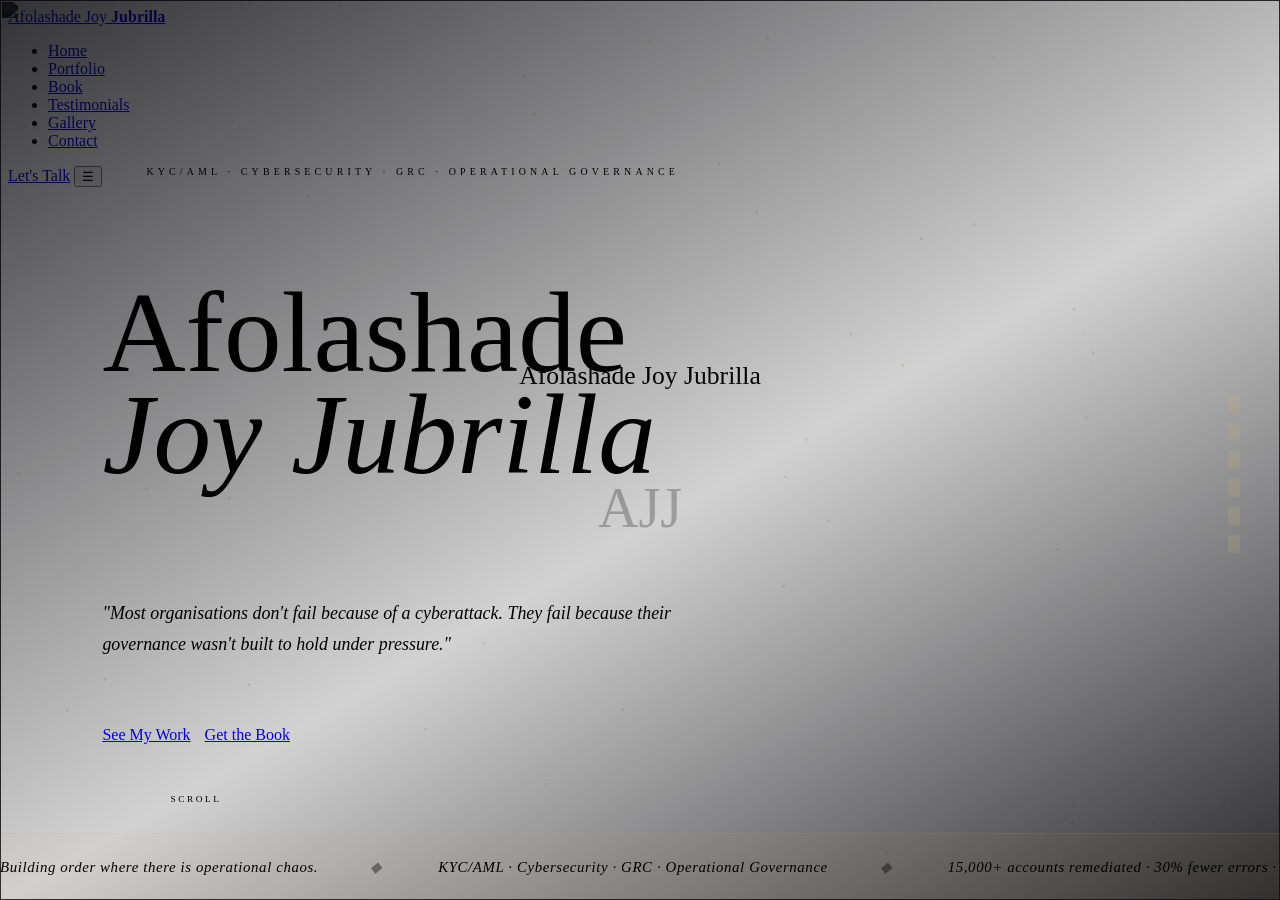
==== index.html @ e2c5a3ce "Add files via upload" ====
<!DOCTYPE html>
<html lang="en">
<head>
  <meta charset="UTF-8">
  <meta name="viewport" content="width=device-width, initial-scale=1.0">
  <title>Afolashade Joy Jubrilla | KYC · Cybersecurity · GRC</title>
  <meta name="description" content="I build order where there is operational chaos. KYC/AML · Cybersecurity · GRC · Operational Governance. Currently at Eurail, Netherlands.">
  <link rel="preconnect" href="https://fonts.googleapis.com">
  <link href="https://fonts.googleapis.com/css2?family=Cormorant+Garamond:ital,wght@0,300;0,400;0,500;0,600;0,700;1,300;1,400;1,500&family=Jost:wght@200;300;400;500;600&family=EB+Garamond:ital,wght@0,400;1,400&display=swap" rel="stylesheet">
  <link rel="stylesheet" href="css/style.css">
  <style>
    body { overflow-x: hidden; cursor: none; }
    body.loading { overflow: hidden; height: 100vh; }
    /* Slideshow */
    #bg-canvas { position: fixed; inset: 0; z-index: 0; pointer-events: none; }
    .ss { position: fixed; inset: 0; z-index: 1; }
    .slide { position: absolute; inset: 0; opacity: 0; transition: opacity 2s ease; }
    .slide.on { opacity: 1; }
    .slide img { width: 100%; height: 100%; object-fit: cover; transform: scale(1.07); animation: kb 12s ease forwards; filter: brightness(.26) saturate(.5); }
    @keyframes kb { to { transform: scale(1); } }
    .slide-ov { position: absolute; inset: 0; background: linear-gradient(150deg, rgba(6,6,9,.82) 0%, rgba(6,6,9,.18) 55%, rgba(6,6,9,.85) 100%); }
    /* Content */
    .land-c { position: fixed; inset: 0; z-index: 10; display: flex; flex-direction: column; justify-content: center; padding: 0 8vw; }
    .land-role { font-size: .62rem; letter-spacing: .42em; text-transform: uppercase; color: var(--gold); margin-bottom: 28px; opacity: 0; animation: fd .9s .5s forwards; display: flex; align-items: center; gap: 12px; }
    .land-role::before { content: ''; width: 32px; height: 1px; background: var(--gold); }
    .land-name { font-family: var(--font-display); font-size: clamp(3.8rem, 9vw, 9rem); font-weight: 300; line-height: .88; color: var(--white); opacity: 0; animation: fd 1.1s .7s forwards; }
    .land-name em { display: block; font-style: italic; color: var(--gold); font-weight: 300; }
    .land-headline { margin-top: 36px; max-width: 640px; font-family: var(--font-italic); font-style: italic; font-size: clamp(.95rem, 1.4vw, 1.15rem); line-height: 1.72; color: var(--cream2); opacity: 0; animation: fd .9s 1s forwards; min-height: 3.2em; transition: opacity .5s, transform .4s; }
    .land-ctas { display: flex; gap: 14px; margin-top: 48px; flex-wrap: wrap; opacity: 0; animation: fd .9s 1.3s forwards; }
    /* Slide dots */
    .ss-dots { position: fixed; right: 40px; top: 50%; transform: translateY(-50%); display: flex; flex-direction: column; gap: 10px; z-index: 20; }
    .ss-dot { width: 2px; height: 18px; background: rgba(200,169,110,.22); cursor: none; border: none; transition: height .4s, background .4s; }
    .ss-dot.on { height: 38px; background: var(--gold); }
    /* Scroll hint */
    .land-scroll { position: fixed; bottom: 96px; left: 8vw; z-index: 20; display: flex; align-items: center; gap: 14px; opacity: 0; animation: fi 1s 2s forwards; }
    .scroll-ln { width: 54px; height: 1px; background: var(--dim); position: relative; overflow: hidden; }
    .scroll-ln::after { content: ''; position: absolute; top: 0; left: -100%; width: 100%; height: 100%; background: var(--gold); animation: lr 2.2s 2.5s infinite; }
    @keyframes lr { from{left:-100%} to{left:100%} }
    .land-scroll span { font-size: .58rem; letter-spacing: .28em; text-transform: uppercase; color: var(--muted); }
    /* Ticker */
    .ticker-bar { position: fixed; bottom: 0; left: 0; right: 0; z-index: 20; height: 66px; background: rgba(200,169,110,.04); border-top: 1px solid rgba(200,169,110,.1); display: flex; align-items: center; overflow: hidden; }
    .ticker-in { white-space: nowrap; font-family: var(--font-display); font-style: italic; font-size: .93rem; color: var(--gold-dk); letter-spacing: .04em; animation: tk 60s linear infinite; }
    @keyframes tk { from{transform:translateX(0)} to{transform:translateX(-50%)} }
    .t-sep { margin: 0 52px; color: var(--gold); opacity: .4; }
    @keyframes fd { from{opacity:0;transform:translateY(20px)} to{opacity:1;transform:none} }
    @keyframes fi { from{opacity:0} to{opacity:1} }

    /* ── PAGE LOADER ─────────────────────────────────── */
    .page-loader {
      position: fixed;
      inset: 0;
      z-index: 10000;
      background: var(--bg);
      display: flex;
      align-items: center;
      justify-content: center;
      flex-direction: column;
      transition: opacity .6s ease;
    }
    .page-loader.hidden {
      opacity: 0;
      pointer-events: none;
    }
    .loader-content {
      text-align: center;
    }
    .loader-name {
      font-family: var(--font-display);
      font-size: 1.6rem;
      font-weight: 400;
      color: var(--cream);
      margin-bottom: 36px;
      overflow: hidden;
    }
    .loader-name span { color: var(--gold); }
    .loader-bar {
      width: 180px;
      height: 1px;
      background: var(--dim);
      position: relative;
      overflow: hidden;
      margin: 0 auto;
    }
    .load-anim::after {
      content: '';
      position: absolute;
      left: 0; top: 0;
      height: 100%;
      width: 0;
      background: var(--gold);
      animation: load-fill 1.8s cubic-bezier(0.22, 1, 0.36, 1) forwards;
    }
    @keyframes load-fill { to{width:100%} }
    .loader-initials {
      font-family: var(--font-display);
      font-size: 3.5rem;
      font-weight: 300;
      color: var(--gold);
      opacity: 0.25;
      margin-top: 48px;
    }

    /* ── PAGE TRANSITION ─────────────────────────────── */
    .page-transition {
      position: fixed;
      inset: 0;
      z-index: 9999;
      pointer-events: none;
    }
    .transition-curtain {
      position: absolute;
      inset: 0;
      background: var(--bg);
      transform: translateY(100%);
    }
    .transition-curtain::before {
      content: '';
      position: absolute;
      top: 50%;
      left: 50%;
      transform: translate(-50%, -50%);
      width: 50px;
      height: 50px;
      border: 1px solid var(--gold);
      border-radius: 50%;
      animation: pulse-ring 1.2s ease-in-out infinite;
    }
    @keyframes pulse-ring {
      0% { transform: translate(-50%, -50%) scale(0.8); opacity: 1; }
      100% { transform: translate(-50%, -50%) scale(2); opacity: 0; }
    }

    /* ── SCROLL PROGRESS ────────────────────────────── */
    .scroll-progress-bar {
      position: fixed;
      top: 0;
      left: 0;
      height: 2px;
      background: linear-gradient(90deg, var(--gold), var(--gold-lt));
      z-index: 1001;
      transform-origin: left;
      transform: scaleX(0);
      width: 100%;
    }

    @media(max-width:600px){ .land-c{padding:0 6vw} .land-name{font-size:clamp(3rem,13vw,5rem)} }
  </style>
</head>
<body>

<!-- Page Loader -->
<div class="page-loader" id="page-loader">
  <div class="loader-content">
    <div class="loader-name">Afolashade Joy <span>Jubrilla</span></div>
    <div class="loader-bar" id="loader-bar"></div>
    <div class="loader-initials">AJJ</div>
  </div>
</div>

<!-- Page Transition -->
<div class="page-transition" id="page-transition">
  <div class="transition-curtain" id="transition-curtain"></div>
</div>

<!-- Scroll Progress -->
<div class="scroll-progress-bar" id="scroll-progress"></div>

<canvas id="bg-canvas"></canvas>
<div id="c-dot"></div>
<div id="c-ring"></div>

<header id="main-nav">
  <a class="nav-logo" href="index.html">Afolashade Joy <b>Jubrilla</b></a>
  <ul class="nav-links">
    <li><a href="home.html">Home</a></li>
    <li><a href="portfolio.html">Portfolio</a></li>
    <li><a href="book.html">Book</a></li>
    <li><a href="testimonials.html">Testimonials</a></li>
    <li><a href="gallery.html">Gallery</a></li>
    <li><a href="contact.html">Contact</a></li>
  </ul>
  <a class="nav-cta" href="contact.html">Let's Talk</a>
  <button class="mob-tog" onclick="toggleMobileMenu()">☰</button>
</header>

<!-- Slideshow -->
<div class="ss" id="ss">
<div class="slide on" data-q="Most organisations don't fail because of a cyberattack. They fail because their governance wasn't built to hold under pressure.">
     <img src="images/shady1.jpg" alt=""><div class="slide-ov"></div>
   </div>
   <div class="slide" data-q="I turn complex regulatory risk into frameworks that protect institutions when it matters most.">
     <img src="images/shady2.jpg" alt=""><div class="slide-ov"></div>
   </div>
   <div class="slide" data-q="15,000+ KYC accounts remediated. 30% fewer errors. 40% faster throughput.">
     <img src="images/shady3.jpg" alt=""><div class="slide-ov"></div>
   </div>
   <div class="slide" data-q="Zero regulatory misses during a full system outage — by design, not luck.">
     <img src="images/sky-bank.jpg" alt=""><div class="slide-ov"></div>
   </div>
   <div class="slide" data-q="I apply NIST, GDPR, PCI DSS and SOC 2 to build controls that actually hold.">
     <img src="images/work-space.jpg" alt=""><div class="slide-ov"></div>
   </div>
   <div class="slide" data-q="I translate vulnerability into board-level narratives. I turn regulatory pressure into operational controls.">
     <img src="images/outlier.jpg" alt=""><div class="slide-ov"></div>
   </div>
   <div class="slide" data-q="If you're building a GRC or cybersecurity function that needs to be audit-ready and crisis-proof — let's talk.">
     <img src="images/africa.jpg" alt=""><div class="slide-ov"></div>
   </div>
</div>

<!-- Hero content -->
<div class="land-c">
  <p class="land-role">KYC/AML · Cybersecurity · GRC · Operational Governance</p>
  <h1 class="land-name">Afolashade<br><em>Joy Jubrilla</em></h1>
  <p class="land-headline" id="land-hl">"Most organisations don't fail because of a cyberattack. They fail because their governance wasn't built to hold under pressure."</p>
  <div class="land-ctas">
    <a class="btn" href="home.html"><span>See My Work</span></a>
    <a class="btn-ghost" href="book.html">Get the Book</a>
  </div>
</div>

<!-- Dots -->
<div class="ss-dots" id="ss-dots"></div>

<!-- Scroll -->
<div class="land-scroll">
  <div class="scroll-ln"></div>
  <span>Scroll</span>
</div>

<!-- Ticker -->
<div class="ticker-bar">
  <div class="ticker-in">
    Building order where there is operational chaos.<span class="t-sep">◆</span>
    KYC/AML · Cybersecurity · GRC · Operational Governance<span class="t-sep">◆</span>
    15,000+ accounts remediated · 30% fewer errors · 40% faster<span class="t-sep">◆</span>
    Zero regulatory misses during full system outage<span class="t-sep">◆</span>
    NIST · GDPR · PCI DSS · SOC 2 · Google Cybersecurity Certificate<span class="t-sep">◆</span>
    Currently at Eurail · Utrecht, Netherlands<span class="t-sep">◆</span>
    Published author · 3 peer-reviewed papers · ISS Erasmus University<span class="t-sep">◆</span>
    I build order where there is operational chaos.<span class="t-sep">◆</span>
    KYC/AML · Cybersecurity · GRC · Operational Governance<span class="t-sep">◆</span>
    15,000+ accounts remediated · 30% fewer errors · 40% faster<span class="t-sep">◆</span>
    Zero regulatory misses during full system outage<span class="t-sep">◆</span>
    NIST · GDPR · PCI DSS · SOC 2 · Google Cybersecurity Certificate<span class="t-sep">◆</span>
    Currently at Eurail · Utrecht, Netherlands<span class="t-sep">◆</span>
    Published author · 3 peer-reviewed papers · ISS Erasmus University<span class="t-sep">◆</span>
  </div>
</div>

<script src="js/main.js"></script>
<script>
  const slides = document.querySelectorAll('.slide');
  const hl = document.getElementById('land-hl');
  const dotsWrap = document.getElementById('ss-dots');
  let cur = 0;

  slides.forEach((_, i) => {
    const b = document.createElement('button');
    b.className = 'ss-dot' + (i === 0 ? ' on' : '');
    b.setAttribute('aria-label', 'Slide ' + (i+1));
    b.onclick = () => goSlide(i);
    dotsWrap.appendChild(b);
  });

  function goSlide(n) {
    slides[cur].classList.remove('on');
    dotsWrap.children[cur].classList.remove('on');
    cur = n;
    slides[cur].classList.add('on');
    dotsWrap.children[cur].classList.add('on');
    const img = slides[cur].querySelector('img');
    img.style.animation = 'none'; void img.offsetWidth; img.style.animation = 'kb 12s ease forwards';
    hl.style.opacity = '0'; hl.style.transform = 'translateY(8px)';
    setTimeout(() => {
      hl.textContent = '"' + slides[cur].dataset.q + '"';
      hl.style.transition = 'opacity .6s, transform .5s';
      hl.style.opacity = '1'; hl.style.transform = 'none';
    }, 300);
  }

  setInterval(() => goSlide((cur + 1) % slides.length), 6500);

  /* ── PARTICLE NETWORK BACKGROUND ─────────────────────── */
  (function() {
    const c = document.getElementById('bg-canvas');
    if (!c) return;
    const x = c.getContext('2d');
    let w, h, pts = [], animId;
    const cfg = { count: 45, rad: 110, speed: .3, color: '200,169,110' };
    
    function init() {
      w = c.width = window.innerWidth;
      h = c.height = window.innerHeight;
      pts = [];
      for (let i = 0; i < cfg.count; i++) {
        pts.push({ x: Math.random() * w, y: Math.random() * h, vx: (Math.random() - .5) * cfg.speed, vy: (Math.random() - .5) * cfg.speed });
      }
    }
    
    function draw() {
      x.clearRect(0, 0, w, h);
      pts.forEach((p, i) => {
        p.x += p.vx; p.y += p.vy;
        if (p.x < 0 || p.x > w) p.vx *= -1;
        if (p.y < 0 || p.y > h) p.vy *= -1;
        x.beginPath();
        x.arc(p.x, p.y, 1.2, 0, Math.PI * 2);
        x.fillStyle = `rgba(${cfg.color},.35)`;
        x.fill();
        for (let j = i + 1; j < pts.length; j++) {
          const p2 = pts[j], dx = p.x - p2.x, dy = p.y - p2.y, d = Math.sqrt(dx * dx + dy * dy);
          if (d < cfg.rad) {
            x.beginPath();
            x.moveTo(p.x, p.y);
            x.lineTo(p2.x, p2.y);
            x.strokeStyle = `rgba(${cfg.color},${.12 * (1 - d / cfg.rad)})`;
            x.lineWidth = .5;
            x.stroke();
          }
        }
      });
      animId = requestAnimationFrame(draw);
    }
    
    init();
    draw();
    window.addEventListener('resize', () => { cancelAnimationFrame(animId); init(); draw(); });
  })();

  /* ── PAGE LOADER ───────────────────────────────────── */
  (function() {
    const loader = document.getElementById('page-loader');
    const bar = document.getElementById('loader-bar');
    const curtain = document.getElementById('transition-curtain');
    
    if (!loader || !bar) return;
    
    const minDuration = 1800;
    const startTime = performance.now();
    
    bar.classList.add('load-anim');
    
    function finishLoad() {
      const elapsed = performance.now() - startTime;
      const remaining = Math.max(0, minDuration - elapsed);
      
      setTimeout(() => {
        document.body.classList.remove('loading');
        loader.classList.add('hidden');
        
        setTimeout(() => {
          curtain.style.transition = 'transform .8s cubic-bezier(.4,0,.2,1)';
          curtain.style.transform = 'translateY(-100%)';
          
          setTimeout(() => {
            curtain.parentElement.style.display = 'none';
          }, 800);
        }, 300);
      }, remaining);
    }
    
    if (document.readyState === 'complete') {
      finishLoad();
    } else {
      window.addEventListener('load', finishLoad);
    }
    
    setTimeout(finishLoad, 3000);
  })();

  /* ── SCROLL PROGRESS ──────────────────────────────── */
  (function() {
    const bar = document.getElementById('scroll-progress');
    if (!bar) return;
    
    window.addEventListener('scroll', () => {
      const sy = window.scrollY;
      const max = document.body.scrollHeight - window.innerHeight;
      bar.style.transform = `scaleX(${sy / max})`;
    }, { passive: true });
  })();
</script>
</body>
</html>
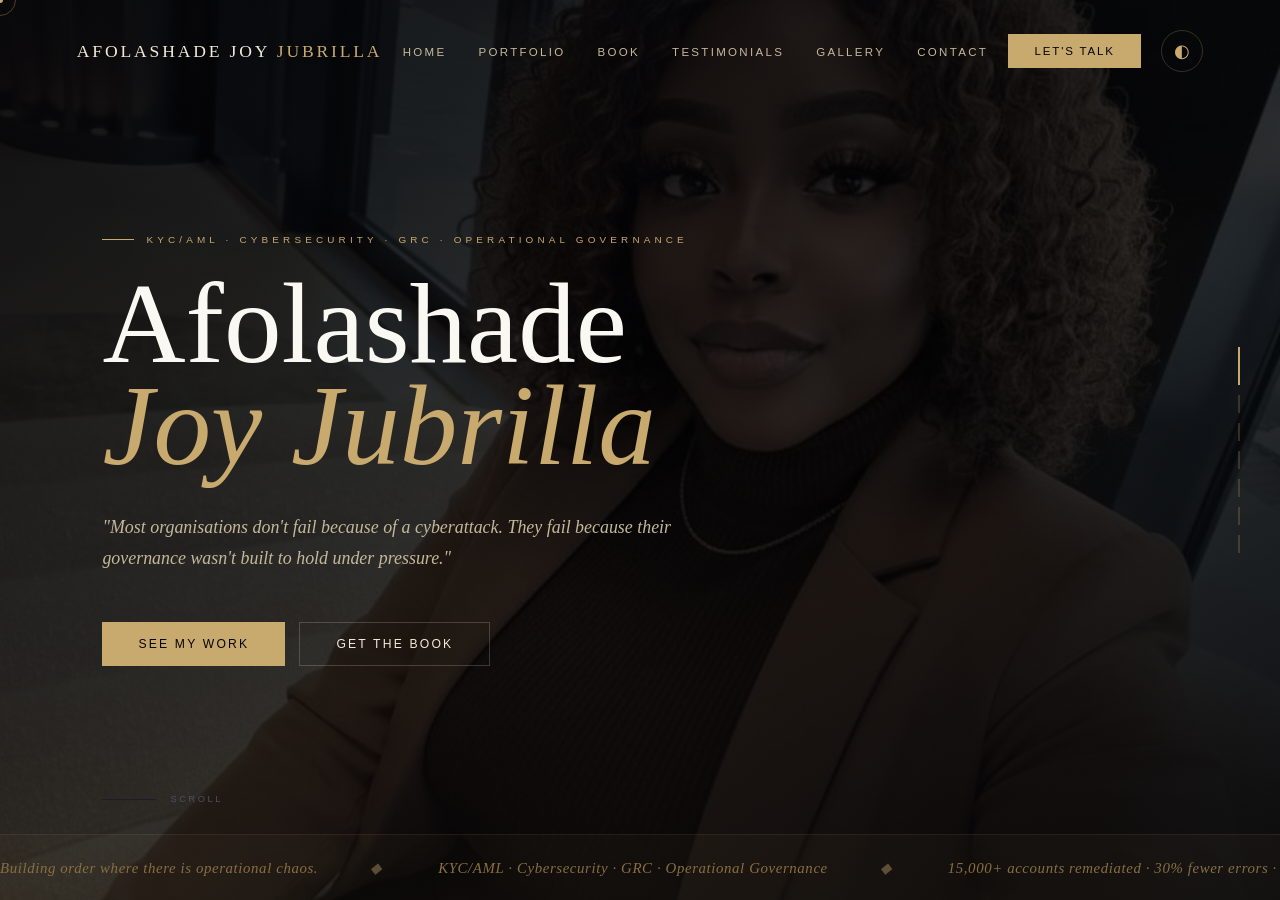
==== commit 052fa398: "Add files via upload" ====
--- a/index.html
+++ b/index.html
@@ -180,8 +180,21 @@
     <li><a href="contact.html">Contact</a></li>
   </ul>
   <a class="nav-cta" href="contact.html">Let's Talk</a>
+  <button class="theme-tog" onclick="toggleTheme()"><span class="theme-icon">◐</span></button>
   <button class="mob-tog" onclick="toggleMobileMenu()">☰</button>
 </header>
+
+<!-- Mobile Menu -->
+<div class="mobile-menu" id="mobileMenu">
+  <div class="mobile-menu-header"><span>Navigation</span></div>
+  <button class="mobile-menu-close" onclick="toggleMobileMenu()">✕</button>
+  <a href="home.html"><span>Home</span></a>
+  <a href="portfolio.html"><span>Portfolio</span></a>
+  <a href="book.html"><span>Book</span></a>
+  <a href="testimonials.html"><span>Testimonials</span></a>
+  <a href="gallery.html"><span>Gallery</span></a>
+  <a href="contact.html"><span>Contact</span></a>
+</div>
 
 <!-- Slideshow -->
 <div class="ss" id="ss">
@@ -380,6 +393,22 @@
       bar.style.transform = `scaleX(${sy / max})`;
     }, { passive: true });
   })();
+  // Theme toggle
+  const savedTheme = localStorage.getItem('theme') || 'dark';
+  document.documentElement.setAttribute('data-theme', savedTheme);
+  function toggleTheme() {
+    const current = document.documentElement.getAttribute('data-theme');
+    const next = current === 'dark' ? 'light' : 'dark';
+    document.documentElement.setAttribute('data-theme', next);
+    localStorage.setItem('theme', next);
+  }
+
+  function toggleMobileMenu() {
+    const menu = document.getElementById('mobileMenu');
+    if (!menu) return;
+    menu.classList.toggle('active');
+    document.body.style.overflow = menu.classList.contains('active') ? 'hidden' : '';
+  }
 </script>
 </body>
 </html>
--- a/css/style.css
+++ b/css/style.css
@@ -0,0 +1,689 @@
+/* ══════════════════════════════════════════════════════════
+   AFOLASHADE JOY JUBRILLA — GLOBAL STYLESHEET v3.0
+   Dark editorial · Gold authority · GRC / Cybersecurity
+ ══════════════════════════════════════════════════════════ */
+
+/* ── TOKENS (Dark Theme) ─────────────────────────────── */
+:root {
+  --bg:       #060609;
+  --bg2:      #0c0c14;
+  --bg3:      #111118;
+  --bg4:      #16161f;
+  --gold:     #c8a96e;
+  --gold-lt:  #e2c98a;
+  --gold-dk:  #8a6e42;
+  --gold-dim: rgba(200,169,110,0.1);
+  --cream:    #f2ead8;
+  --cream2:   #c4b89a;
+  --muted:    #524e62;
+  --dim:      #1e1c2a;
+  --white:    #faf8f2;
+  --green:    #3ecf8e;
+  --cyber:    #4a9eff;
+  --font-display: 'Cormorant Garamond', serif;
+  --font-body:    'Jost', sans-serif;
+  --font-italic:  'EB Garamond', serif;
+  --ease:         cubic-bezier(.4, 0, .2, 1);
+}
+
+/* ── LIGHT THEME TOKENS ──────────────────────────────── */
+[data-theme="light"] {
+  --bg:       #f7f5f0;
+  --bg2:      #efe9e0;
+  --bg3:      #e8e2d8;
+  --bg4:      #e2dbd0;
+  --gold:     #9c7a3c;
+  --gold-lt:  #b8944f;
+  --gold-dk:  #755c2c;
+  --gold-dim: rgba(156,122,60,0.08);
+  --cream:    #1a1915;
+  --cream2:   #4a4840;
+  --muted:    #8a877d;
+  --dim:      #d8d4cc;
+  --white:    #1a1915;
+  --green:    #2a9d5c;
+  --cyber:    #3a7acc;
+}
+
+/* ── RESET ───────────────────────────────────────────── */
+*, *::before, *::after { margin: 0; padding: 0; box-sizing: border-box; }
+html { scroll-behavior: smooth; }
+body {
+  background: var(--bg);
+  color: var(--cream);
+  font-family: var(--font-body);
+  font-weight: 300;
+  overflow-x: hidden;
+  cursor: none;
+  -webkit-font-smoothing: antialiased;
+}
+img { max-width: 100%; display: block; }
+a { cursor: none; }
+
+/* Grain */
+body::after {
+  content: '';
+  position: fixed; inset: 0; z-index: 9000; pointer-events: none;
+  opacity: .022;
+}
+
+/* ── CURSOR ──────────────────────────────────────────── */
+#c-dot, #c-ring {
+  position: fixed; top: 0; left: 0;
+  pointer-events: none; z-index: 9999;
+  border-radius: 50%; transform: translate(-50%, -50%);
+}
+#c-dot  { width: 6px; height: 6px; background: var(--gold); transition: width .2s, height .2s; }
+#c-ring { width: 32px; height: 32px; border: 1px solid rgba(200,169,110,.35); transition: width .3s, height .3s, border-color .3s; }
+.hc #c-dot  { width: 9px; height: 9px; }
+.hc #c-ring { width: 54px; height: 54px; border-color: rgba(200,169,110,.65); }
+
+/* ── NAV ─────────────────────────────────────────────── */
+#main-nav {
+  position: fixed; top: 0; left: 0; right: 0; z-index: 1000;
+  display: flex; align-items: center; justify-content: space-between;
+  padding: 30px 6vw;
+  transition: padding .5s var(--ease), background .5s, border-color .5s;
+  border-bottom: 1px solid transparent;
+}
+#main-nav.solid {
+  background: var(--bg2);
+  backdrop-filter: blur(24px);
+  -webkit-backdrop-filter: blur(24px);
+  padding: 16px 6vw;
+  border-color: var(--dim);
+}
+[data-theme="light"] #main-nav.solid { background: rgba(247,245,240,.92); }
+.nav-logo {
+  font-family: var(--font-display);
+  font-size: 1.1rem; font-weight: 500;
+  letter-spacing: .16em; text-transform: uppercase;
+  color: var(--cream); text-decoration: none;
+  transition: color .3s; flex-shrink: 0;
+}
+.nav-logo b { color: var(--gold); font-weight: 500; }
+.nav-logo:hover { color: var(--gold); }
+.nav-links { display: flex; gap: 32px; list-style: none; }
+.nav-links a {
+  font-size: .72rem; font-weight: 400;
+  letter-spacing: .2em; text-transform: uppercase;
+  color: var(--cream2); text-decoration: none;
+  position: relative; transition: color .3s; white-space: nowrap;
+}
+.nav-links a::after {
+  content: ''; position: absolute; bottom: -4px; left: 0;
+  width: 0; height: 1px; background: var(--gold);
+  transition: width .35s var(--ease);
+}
+.nav-links a:hover, .nav-links a.active { color: var(--gold); }
+.nav-links a:hover::after, .nav-links a.active::after { width: 100%; }
+.theme-tog {
+  display: flex; align-items: center; justify-content: center;
+  width: 42px; height: 42px; background: transparent;
+  border: 1px solid rgba(200,169,110,.25); border-radius: 50%;
+  cursor: none; transition: all .3s var(--ease); flex-shrink: 0;
+}
+.theme-tog:hover { background: rgba(200,169,110,.08); border-color: var(--gold); }
+.theme-icon { font-size: 1.1rem; color: var(--gold); transition: transform .4s var(--ease); }
+[data-theme="light"] .theme-icon { transform: rotate(180deg); }
+.nav-cta {
+  font-size: .72rem; font-weight: 400; letter-spacing: .16em;
+  text-transform: uppercase; color: var(--bg); background: var(--gold);
+  padding: 11px 26px; text-decoration: none; border: none;
+  cursor: none; font-family: var(--font-body);
+  transition: background .3s, transform .3s; flex-shrink: 0;
+}
+.nav-cta:hover { background: var(--gold-lt); transform: translateY(-1px); }
+.mob-tog {
+  display: none; background: rgba(6,6,9,.8);
+  border: 1px solid rgba(200,169,110,.3); color: var(--gold);
+  width: 42px; height: 42px; font-size: 1.1rem; cursor: none;
+  align-items: center; justify-content: center; border-radius: 50%;
+  transition: background .3s, border-color .3s, transform .3s, box-shadow .3s;
+}
+.mob-tog:hover {
+  background: rgba(200,169,110,.1); border-color: var(--gold);
+  transform: scale(1.05); box-shadow: 0 4px 20px rgba(200,169,110,.2);
+}
+.mob-tog.active { background: rgba(200,169,110,.15); border-color: var(--gold); }
+
+/* ── TYPE ATOMS ──────────────────────────────────────── */
+.eyebrow {
+  display: inline-flex; align-items: center; gap: 14px;
+  font-size: .72rem; letter-spacing: .35em; text-transform: uppercase;
+  color: var(--gold); margin-bottom: 20px;
+}
+.eyebrow::before { content: ''; width: 34px; height: 1px; background: var(--gold); flex-shrink: 0; }
+.display {
+  font-family: var(--font-display);
+  font-size: clamp(2.6rem, 5vw, 5.4rem);
+  font-weight: 400; line-height: 1.04; color: var(--white);
+}
+.display em { font-style: italic; color: var(--gold); }
+.display-xl {
+  font-family: var(--font-display);
+  font-size: clamp(3.4rem, 8vw, 8.2rem);
+  font-weight: 300; line-height: .92; color: var(--white);
+}
+.display-xl em { font-style: italic; color: var(--gold); }
+.lead { font-size: 1.1rem; font-weight: 300; line-height: 1.9; color: var(--cream2); max-width: 560px; }
+
+/* ── LAYOUT ──────────────────────────────────────────── */
+.sec   { padding: 110px 6vw; position: relative; }
+.sec-sm{ padding: 72px 6vw; }
+.sec-xs{ padding: 48px 6vw; }
+.deco-l, .deco-r {
+  position: absolute; top: 0; bottom: 0; width: 1px; pointer-events: none;
+  background: linear-gradient(to bottom, transparent, rgba(200,169,110,.08), transparent);
+}
+.deco-l { left: 5.5vw; } .deco-r { right: 5.5vw; }
+
+/* Page header band */
+.page-header {
+  min-height: 44vh; display: flex; flex-direction: column;
+  justify-content: flex-end; padding: 160px 6vw 72px;
+  background: linear-gradient(to bottom, var(--bg), var(--bg2));
+  border-bottom: 1px solid var(--dim);
+  position: relative; overflow: hidden;
+}
+.breadcrumb {
+  font-size: .6rem; letter-spacing: .22em; text-transform: uppercase;
+  color: var(--muted); margin-bottom: 16px;
+  display: flex; align-items: center; gap: 9px;
+}
+.breadcrumb a { color: var(--gold-dk); text-decoration: none; transition: color .3s; }
+.breadcrumb a:hover { color: var(--gold); }
+.breadcrumb span { color: var(--dim); }
+
+/* ── BUTTONS ─────────────────────────────────────────── */
+.btn {
+  display: inline-flex; align-items: center; gap: 8px;
+  font-size: .76rem; font-weight: 400; letter-spacing: .18em;
+  text-transform: uppercase; color: var(--bg); background: var(--gold);
+  padding: 14px 36px; text-decoration: none;
+  position: relative; overflow: hidden;
+  transition: transform .3s; border: none;
+  cursor: none; font-family: var(--font-body);
+}
+.btn span { position: relative; z-index: 1; }
+.btn::before {
+  content: ''; position: absolute; inset: 0;
+  background: var(--gold-lt); transform: translateX(-102%);
+  transition: transform .38s var(--ease);
+}
+.btn:hover::before { transform: none; }
+.btn:hover { transform: translateY(-2px); }
+.btn-ghost {
+  display: inline-flex; align-items: center; gap: 8px;
+  font-size: .76rem; font-weight: 400; letter-spacing: .18em;
+  text-transform: uppercase; color: var(--cream);
+  background: transparent; padding: 14px 36px; text-decoration: none;
+  border: 1px solid rgba(242,234,216,.2);
+  transition: border-color .3s, color .3s;
+  cursor: none; font-family: var(--font-body);
+}
+.btn-ghost:hover { border-color: var(--gold); color: var(--gold); }
+.text-link {
+  font-size: .76rem; letter-spacing: .18em; text-transform: uppercase;
+  color: var(--gold); text-decoration: none;
+  display: inline-flex; align-items: center; gap: 8px;
+  transition: gap .3s;
+}
+.text-link:hover { gap: 16px; }
+
+/* ── SCROLL REVEAL ───────────────────────────────────── */
+.rv {
+  opacity: 0; transform: translateY(34px) rotateX(4deg);
+  transition: opacity .85s var(--ease), transform .85s var(--ease);
+}
+.rv.vis { opacity: 1; transform: none; }
+.rv.d1 { transition-delay: .1s; } .rv.d2 { transition-delay: .2s; }
+.rv.d3 { transition-delay: .3s; } .rv.d4 { transition-delay: .4s; }
+.rv.d5 { transition-delay: .5s; } .rv.d6 { transition-delay: .6s; }
+
+/* ── PREMIUM CARD GLOW ──────────────────────────────── */
+.card-glow-wrap { position: relative; }
+.card-glow-wrap::before {
+  content: ''; position: absolute; inset: -1px;
+  background: linear-gradient(135deg, rgba(200,169,110,.08), transparent 40%, rgba(200,169,110,.08));
+  border-radius: inherit; filter: blur(12px); opacity: 0; transition: opacity .5s;
+}
+.card-glow-wrap:hover::before { opacity: 1; }
+
+/* ── FLOATING GEOMETRY ──────────────────────────────── */
+.geo-float-el { position: absolute; pointer-events: none; opacity: 0.04; }
+.geo-hex {
+  width: 80px; height: 92px;
+  clip-path: polygon(50% 0%, 100% 25%, 100% 75%, 50% 100%, 0% 75%, 0% 25%);
+  background: var(--gold); animation: geo-hex-float 12s ease-in-out infinite;
+}
+.geo-tri {
+  width: 0; height: 0;
+  border-left: 40px solid transparent; border-right: 40px solid transparent;
+  border-bottom: 70px solid var(--gold); animation: geo-tri-float 15s ease-in-out infinite;
+}
+@keyframes geo-hex-float {
+  0%,100%{transform:translateY(0) rotate(0)} 50%{transform:translateY(-30px) rotate(30deg)}
+}
+@keyframes geo-tri-float {
+  0%,100%{transform:translateY(0) rotate(0)} 50%{transform:translateY(-40px) rotate(15deg)}
+}
+
+/* ── PREMIUM SCROLLBAR ──────────────────────────────── */
+::-webkit-scrollbar { width: 6px; }
+::-webkit-scrollbar-track { background: var(--bg); }
+::-webkit-scrollbar-thumb { background: var(--dim); border-radius: 3px; transition: background .3s; }
+::-webkit-scrollbar-thumb:hover { background: var(--gold-dk); }
+
+/* ── SECTION LABEL ──────────────────────────────────── */
+.section-tag {
+  display: inline-flex; align-items: center; gap: 10px;
+  font-size: .5rem; letter-spacing: .35em; text-transform: uppercase;
+  color: var(--gold); background: rgba(200,169,110,.06);
+  border: 1px solid rgba(200,169,110,.12); padding: 6px 16px; margin-bottom: 20px;
+}
+.section-tag::before { content: ''; width: 4px; height: 4px; background: var(--gold); border-radius: 50%; }
+
+/* ── QUOTE BAND ──────────────────────────────────────── */
+.quote-band {
+  padding: 80px 6vw; background: var(--bg2);
+  text-align: center; position: relative; overflow: hidden;
+}
+.quote-band blockquote {
+  font-family: var(--font-display); font-style: italic;
+  font-size: clamp(1.3rem, 2.5vw, 2.2rem);
+  font-weight: 400; color: var(--cream); line-height: 1.5;
+  display: block; max-width: 860px; margin: 0 auto 26px; quotes: none;
+}
+.quote-rule { width: 48px; height: 1px; background: var(--gold); margin: 0 auto 18px; }
+.quote-attr { font-size: .66rem; letter-spacing: .28em; text-transform: uppercase; color: var(--gold); }
+
+/* ── IMPACT METRICS ──────────────────────────────────── */
+.metrics-grid {
+  display: grid; grid-template-columns: repeat(5, 1fr);
+  border: 1px solid var(--dim); margin-top: 52px;
+}
+.metric-card {
+  padding: 44px 28px; border-right: 1px solid var(--dim);
+  position: relative; overflow: hidden; transition: background .4s;
+}
+.metric-card:last-child { border-right: none; }
+.metric-card::after {
+  content: ''; position: absolute; bottom: 0; left: 0;
+  width: 0; height: 2px; background: var(--gold); transition: width .6s var(--ease);
+}
+.metric-card:hover { background: rgba(200,169,110,.03); }
+.metric-card:hover::after { width: 100%; }
+.metric-num {
+  display: block; font-family: var(--font-display);
+  font-size: 3.2rem; font-weight: 500; color: var(--gold); line-height: 1;
+}
+.metric-num sub { font-size: 1.5rem; color: var(--gold-dk); }
+.metric-label {
+  display: block; margin-top: 10px;
+  font-size: .62rem; letter-spacing: .12em; text-transform: uppercase;
+  color: var(--muted); line-height: 1.55;
+}
+
+/* ── PILLAR CARDS ────────────────────────────────────── */
+.pillars-grid { display: grid; grid-template-columns: repeat(3, 1fr); gap: 2px; margin-top: 52px; }
+.pillar-card {
+  background: var(--bg3); border: 1px solid var(--dim);
+  padding: 48px 40px; position: relative; overflow: hidden; transition: transform .4s;
+}
+.pillar-card::before {
+  content: ''; position: absolute; top: 0; left: 0;
+  width: 2px; height: 0; background: var(--gold); transition: height .5s var(--ease);
+}
+.pillar-card:hover::before { height: 100%; }
+.pillar-card:hover { transform: translateY(-4px); }
+.pillar-icon { font-size: .82rem; letter-spacing: .22em; text-transform: uppercase; color: var(--gold); margin-bottom: 18px; display: block; }
+.pillar-title { font-family: var(--font-display); font-size: 1.5rem; font-weight: 500; color: var(--white); margin-bottom: 12px; }
+.pillar-body { font-size: 1rem; color: var(--cream2); line-height: 1.78; }
+.pillar-tags { display: flex; flex-wrap: wrap; gap: 7px; margin-top: 20px; }
+.pillar-tag {
+  font-size: .66rem; letter-spacing: .14em; text-transform: uppercase;
+  color: var(--muted); border: 1px solid var(--dim); padding: 5px 11px;
+}
+
+/* ── SKILLS GRID ─────────────────────────────────────── */
+.skills-grid { display: grid; grid-template-columns: repeat(4, 1fr); gap: 2px; margin-top: 52px; }
+.skill-item {
+  background: var(--bg3); border: 1px solid var(--dim);
+  padding: 22px 26px; display: flex; align-items: center; gap: 12px;
+  transition: background .3s, border-color .3s;
+}
+.skill-item:hover { background: rgba(200,169,110,.04); border-color: rgba(200,169,110,.2); }
+.skill-dot { width: 4px; height: 4px; background: var(--gold); border-radius: 50%; flex-shrink: 0; }
+.skill-name { font-size: .84rem; letter-spacing: .1em; text-transform: uppercase; color: var(--cream2); }
+
+/* ── TIMELINE ────────────────────────────────────────── */
+.timeline { position: relative; padding: 0 0 0 48px; }
+.timeline::before {
+  content: ''; position: absolute; top: 0; bottom: 0; left: 0;
+  width: 1px; background: linear-gradient(to bottom, var(--gold), rgba(200,169,110,.1));
+}
+.tl-item { position: relative; margin-bottom: 56px; }
+.tl-item:last-child { margin-bottom: 0; }
+.tl-dot {
+  position: absolute; left: -56px; top: 6px; width: 12px; height: 12px;
+  border: 1px solid var(--gold); border-radius: 50%; background: var(--bg); transition: background .3s;
+}
+.tl-item:hover .tl-dot { background: var(--gold); }
+.tl-date { font-size: .68rem; letter-spacing: .24em; text-transform: uppercase; color: var(--gold); margin-bottom: 8px; display: block; }
+.tl-role { font-family: var(--font-display); font-size: 1.7rem; font-weight: 500; color: var(--white); margin-bottom: 4px; line-height: 1.2; }
+.tl-org {
+  font-size: .84rem; letter-spacing: .14em; text-transform: uppercase;
+  color: var(--cream2); margin-bottom: 18px; display: flex; align-items: center; gap: 12px;
+}
+.tl-org-sep { color: var(--dim); }
+.tl-list { list-style: none; }
+.tl-list li {
+  padding: 8px 0 8px 20px; border-bottom: 1px solid rgba(30,28,42,.5);
+  font-size: 1rem; color: var(--cream2); line-height: 1.68; position: relative;
+}
+.tl-list li:last-child { border-bottom: none; }
+.tl-edu {
+  background: rgba(200,169,110,.04); border: 1px solid var(--dim);
+  border-left: 2px solid var(--gold); padding: 20px 24px; margin-top: 8px;
+}
+.tl-edu-label { font-size: .66rem; letter-spacing: .22em; text-transform: uppercase; color: var(--gold); margin-bottom: 6px; display: block; }
+.tl-edu-name { font-family: var(--font-display); font-size: 1.3rem; font-weight: 500; color: var(--white); line-height: 1.3; }
+.tl-edu-sub { font-size: .92rem; color: var(--cream2); margin-top: 4px; }
+
+/* ── PUBLICATION CARDS ───────────────────────────────── */
+.pub-grid { display: flex; flex-direction: column; gap: 2px; }
+.pub-card {
+  background: var(--bg3); border: 1px solid var(--dim);
+  padding: 36px 44px; display: grid;
+  grid-template-columns: 1fr auto; gap: 40px; align-items: center;
+  position: relative; overflow: hidden; transition: background .3s, padding-left .4s;
+}
+.pub-card::before {
+  content: ''; position: absolute; left: 0; top: 0;
+  width: 0; height: 100%; background: rgba(200,169,110,.025); transition: width .4s;
+}
+.pub-card:hover { padding-left: 56px; background: rgba(200,169,110,.02); }
+.pub-card:hover::before { width: 100%; }
+.pub-type-tag { font-size: .58rem; letter-spacing: .22em; text-transform: uppercase; color: var(--gold); margin-bottom: 8px; display: block; position: relative; z-index: 1; }
+.pub-title { font-family: var(--font-display); font-size: 1.25rem; font-weight: 500; color: var(--white); line-height: 1.3; margin-bottom: 8px; position: relative; z-index: 1; }
+.pub-desc { font-size: .83rem; color: var(--cream2); line-height: 1.7; position: relative; z-index: 1; }
+.pub-link {
+  font-size: .62rem; letter-spacing: .18em; text-transform: uppercase;
+  color: var(--gold); border: 1px solid rgba(200,169,110,.25);
+  padding: 10px 20px; text-decoration: none; white-space: nowrap;
+  flex-shrink: 0; position: relative; z-index: 1; transition: background .3s, border-color .3s;
+}
+.pub-link:hover { background: rgba(200,169,110,.1); border-color: var(--gold); }
+
+/* ── PRESS CARDS ─────────────────────────────────────── */
+.press-grid { display: grid; grid-template-columns: repeat(3, 1fr); gap: 2px; }
+.press-card {
+  background: var(--bg3); border: 1px solid var(--dim);
+  padding: 36px 32px; position: relative; overflow: hidden;
+  transition: transform .4s; text-decoration: none; display: block; color: inherit;
+}
+.press-card::after {
+  content: ''; position: absolute; bottom: 0; left: 0;
+  width: 0; height: 2px; background: var(--gold); transition: width .5s var(--ease);
+}
+.press-card:hover::after { width: 100%; }
+.press-card:hover { transform: translateY(-4px); }
+.press-source { font-size: .58rem; letter-spacing: .22em; text-transform: uppercase; color: var(--gold); margin-bottom: 10px; display: block; }
+.press-headline { font-family: var(--font-display); font-size: 1.15rem; font-weight: 500; color: var(--white); line-height: 1.3; margin-bottom: 10px; }
+.press-excerpt { font-size: .82rem; color: var(--cream2); line-height: 1.72; }
+.press-arrow {
+  display: inline-flex; align-items: center; gap: 6px;
+  font-size: .6rem; letter-spacing: .18em; text-transform: uppercase;
+  color: var(--gold); margin-top: 16px; transition: gap .3s;
+}
+.press-card:hover .press-arrow { gap: 12px; }
+
+/* ── TESTIMONIALS ────────────────────────────────────── */
+.test-grid { display: grid; grid-template-columns: repeat(3, 1fr); gap: 2px; }
+.test-card {
+  background: var(--bg3); border: 1px solid var(--dim);
+  padding: 44px 36px; position: relative; overflow: hidden; transition: transform .4s;
+}
+.test-card:hover { transform: translateY(-4px); }
+.stars { color: var(--gold); font-size: .75rem; margin-bottom: 18px; letter-spacing: 3px; }
+.test-quote {
+  font-family: var(--font-italic); font-style: italic;
+  font-size: .97rem; color: var(--cream2); line-height: 1.82;
+  margin-bottom: 32px; position: relative; z-index: 1;
+}
+.test-sep { width: 36px; height: 1px; background: var(--gold); margin-bottom: 20px; }
+.test-name { font-family: var(--font-display); font-size: 1.1rem; font-weight: 500; color: var(--white); margin-bottom: 5px; }
+.test-role { font-size: .62rem; letter-spacing: .16em; text-transform: uppercase; color: var(--muted); }
+
+/* ── AVAILABILITY ────────────────────────────────────── */
+.avail-box {
+  padding: 26px 28px; border: 1px solid var(--dim);
+  position: relative; overflow: hidden; margin-top: 48px;
+}
+.avail-box::before {
+  content: ''; position: absolute; top: 0; left: 0; width: 2px; height: 100%; background: var(--green);
+}
+.avail-dot {
+  display: inline-block; width: 7px; height: 7px;
+  background: var(--green); border-radius: 50%;
+  margin-right: 9px; position: relative; vertical-align: middle;
+}
+.avail-dot::after {
+  content: ''; position: absolute; inset: -3px;
+  border: 1px solid rgba(62,207,142,.4); border-radius: 50%;
+  animation: avail-pulse 2.2s infinite;
+}
+@keyframes avail-pulse { 0%,100%{opacity:1;transform:scale(1)} 50%{opacity:0;transform:scale(1.5)} }
+.avail-text { font-size: .83rem; color: var(--cream2); line-height: 1.72; }
+.avail-text strong { color: var(--cream); font-weight: 500; }
+
+/* ── CONTACT FORM ────────────────────────────────────── */
+.form-row { display: grid; grid-template-columns: 1fr 1fr; gap: 26px; margin-bottom: 26px; }
+.form-group { margin-bottom: 26px; }
+.form-label { display: block; font-size: .6rem; letter-spacing: .22em; text-transform: uppercase; color: var(--gold); margin-bottom: 9px; }
+.form-input, .form-textarea {
+  width: 100%; background: transparent; border: none;
+  border-bottom: 1px solid var(--dim); padding: 11px 0; color: var(--cream);
+  font-family: var(--font-body); font-size: .93rem; font-weight: 300;
+  outline: none; transition: border-color .3s;
+}
+.form-input::placeholder, .form-textarea::placeholder { color: var(--muted); }
+.form-input:focus, .form-textarea:focus { border-bottom-color: var(--gold); }
+.form-textarea { resize: none; height: 116px; line-height: 1.7; }
+.form-submit { display: flex; align-items: center; gap: 34px; margin-top: 14px; }
+.form-note { font-size: .73rem; color: var(--muted); line-height: 1.65; }
+
+/* ── GALLERY ─────────────────────────────────────────── */
+.gallery-masonry { columns: 4; gap: 3px; }
+.gallery-item { position: relative; margin-bottom: 3px; break-inside: avoid; cursor: none; overflow: hidden; }
+.gallery-item img { width: 100%; display: block; filter: grayscale(20%) brightness(.82); transition: filter .4s; }
+.gallery-item:hover img { filter: grayscale(0%) brightness(.92); }
+.gallery-item::after { content: ''; position: absolute; inset: 0; background: rgba(200,169,110,0); transition: background .4s; }
+.gallery-item:hover::after { background: rgba(200,169,110,.04); }
+
+/* Lightbox */
+#lightbox {
+  position: fixed; inset: 0; background: var(--bg2); z-index: 5000;
+  display: none; align-items: center; justify-content: center; backdrop-filter: blur(16px);
+}
+[data-theme="light"] #lightbox { background: rgba(247,245,240,.97); }
+#lightbox.open { display: flex; }
+#lightbox img { max-width: 90vw; max-height: 88vh; object-fit: contain; animation: lb-in .4s var(--ease); }
+@keyframes lb-in { from{opacity:0;transform:scale(.96)} to{opacity:1;transform:scale(1)} }
+.lb-close { position: absolute; top: 28px; right: 32px; background: none; border: none; color: var(--cream2); font-size: 1.5rem; cursor: none; transition: color .3s; }
+.lb-close:hover { color: var(--gold); }
+.lb-prev, .lb-next { position: absolute; top: 50%; transform: translateY(-50%); background: none; border: 1px solid var(--dim); color: var(--cream2); font-size: 1.2rem; padding: 12px 18px; cursor: none; transition: color .3s, border-color .3s; }
+.lb-prev:hover, .lb-next:hover { color: var(--gold); border-color: var(--gold); }
+.lb-prev { left: 28px; } .lb-next { right: 28px; }
+.lb-count { position: absolute; bottom: 28px; left: 50%; transform: translateX(-50%); font-size: .66rem; letter-spacing: .24em; text-transform: uppercase; color: var(--muted); }
+
+/* ── FOOTER ──────────────────────────────────────────── */
+footer {
+  background: linear-gradient(180deg, var(--bg2) 0%, var(--bg) 100%);
+  padding: 80px 6vw 48px; border-top: 1px solid rgba(200,169,110,.1); position: relative;
+}
+footer::before {
+  content: ''; position: absolute; top: 0; left: 0; right: 0; height: 1px;
+  background: linear-gradient(90deg, transparent, rgba(200,169,110,.3), transparent);
+}
+.footer-grid { display: grid; grid-template-columns: 1.5fr 1fr 1fr 1fr; gap: 60px; margin-bottom: 52px; }
+.footer-logo { font-family: var(--font-display); font-size: 1.2rem; color: var(--cream); letter-spacing: .05em; margin-bottom: 16px; display: block; position: relative; }
+.footer-logo span { color: var(--gold); }
+.footer-tagline { font-size: .82rem; color: var(--cream2); line-height: 1.8; max-width: 280px; margin-top: 20px; }
+.footer-col-title { font-size: .52rem; letter-spacing: .32em; text-transform: uppercase; color: var(--gold); margin-bottom: 22px; display: block; position: relative; padding-bottom: 12px; }
+.footer-col-title::after { content: ''; position: absolute; bottom: 0; left: 0; width: 20px; height: 1px; background: var(--gold); }
+.footer-links { display: flex; flex-direction: column; gap: 12px; }
+.footer-links a { font-size: .85rem; color: var(--cream2); text-decoration: none; transition: all .3s; position: relative; padding-left: 0; }
+.footer-links a:hover { color: var(--cream); padding-left: 24px; }
+.footer-bottom { display: flex; align-items: center; justify-content: space-between; padding-top: 32px; border-top: 1px solid rgba(30,28,42,.5); }
+.footer-copy { font-size: .72rem; color: var(--muted); letter-spacing: .05em; }
+.footer-socials { display: flex; gap: 16px; }
+.footer-socials a {
+  display: flex; align-items: center; justify-content: center;
+  width: 40px; height: 40px; border: 1px solid rgba(200,169,110,.15);
+  border-radius: 50%; color: var(--cream2); text-decoration: none;
+  transition: all .4s cubic-bezier(.4,0,.2,1); font-size: .85rem;
+}
+.footer-socials a:hover {
+  background: var(--gold); border-color: var(--gold); color: var(--bg);
+  transform: translateY(-3px); box-shadow: 0 8px 24px rgba(200,169,110,.25);
+}
+
+/* ── FRAMEWORK BADGES ────────────────────────────────── */
+.framework-strip { display: flex; flex-wrap: wrap; gap: 2px; margin-top: 40px; }
+.fw-badge {
+  font-size: .58rem; letter-spacing: .2em; text-transform: uppercase;
+  color: var(--cyber); border: 1px solid rgba(74,158,255,.2);
+  padding: 8px 16px; background: rgba(74,158,255,.04); transition: background .3s, border-color .3s;
+}
+.fw-badge:hover { background: rgba(74,158,255,.08); border-color: rgba(74,158,255,.4); }
+.fw-badge.gold { color: var(--gold); border-color: rgba(200,169,110,.2); background: rgba(200,169,110,.04); }
+.fw-badge.gold:hover { background: rgba(200,169,110,.08); border-color: rgba(200,169,110,.4); }
+
+/* ── CREDENTIAL BAND ─────────────────────────────────── */
+.cred-band {
+  background: var(--bg2); border-top: 1px solid var(--dim); border-bottom: 1px solid var(--dim);
+  padding: 32px 6vw; display: flex; align-items: center; gap: 48px; overflow-x: auto; flex-wrap: wrap;
+}
+.cred-item { display: flex; align-items: center; gap: 12px; flex-shrink: 0; }
+.cred-dot { width: 4px; height: 4px; background: var(--gold); border-radius: 50%; flex-shrink: 0; }
+.cred-text { font-size: .64rem; letter-spacing: .16em; text-transform: uppercase; color: var(--cream2); white-space: nowrap; }
+.cred-sep { width: 1px; height: 20px; background: var(--dim); flex-shrink: 0; }
+
+/* ── PORTRAIT COMPONENT ──────────────────────────────── */
+.portrait-wrap { position: relative; }
+.portrait-deco-1 { position: absolute; top: -16px; left: -16px; width: 88px; height: 88px; border: 1px solid rgba(200,169,110,.28); pointer-events: none; z-index: 2; }
+.portrait-deco-2 { position: absolute; bottom: 22px; right: -16px; width: 58px; height: 58px; border: 1px solid rgba(200,169,110,.18); pointer-events: none; z-index: 2; }
+.portrait-frame { position: relative; overflow: hidden; height: 70vh; border: 1px solid var(--dim); }
+.portrait-frame img { width: 100%; height: 100%; object-fit: cover; object-position: top; filter: grayscale(10%) brightness(.88); transform: scale(1.04); transition: transform .8s, filter .5s; }
+.portrait-frame:hover img { transform: scale(1); filter: grayscale(0%) brightness(.92); }
+.portrait-label { position: absolute; bottom: 28px; left: 26px; z-index: 2; font-size: .6rem; letter-spacing: .22em; text-transform: uppercase; color: var(--cream2); }
+
+/* ── SECTION DIVIDER ─────────────────────────────────── */
+.sec-divider { height: 1px; margin: 0 6vw; background: linear-gradient(to right, transparent, var(--dim), transparent); }
+
+/* ── RESPONSIVE ──────────────────────────────────────── */
+@media (max-width: 1100px) {
+  .nav-links { gap: 24px; }
+  .metrics-grid { grid-template-columns: repeat(3, 1fr); }
+  .skills-grid { grid-template-columns: repeat(3, 1fr); }
+}
+@media (max-width: 900px) {
+  #main-nav { padding: 18px 5vw; }
+  #main-nav.solid { padding: 12px 5vw; }
+  .nav-links, .nav-cta { display: none; }
+  .mob-tog { display: flex; }
+  .sec { padding: 72px 5vw; }
+  .sec-sm { padding: 52px 5vw; }
+  .pillars-grid { grid-template-columns: 1fr; }
+  .test-grid { grid-template-columns: 1fr; }
+  .press-grid { grid-template-columns: 1fr 1fr; }
+  .metrics-grid { grid-template-columns: repeat(3, 1fr); }
+  .skills-grid { grid-template-columns: repeat(2, 1fr); }
+  .footer-grid { grid-template-columns: 1fr 1fr; gap: 36px; }
+  .timeline { padding-left: 32px; }
+  .tl-dot { left: -40px; }
+  .pub-card { grid-template-columns: 1fr; gap: 16px; }
+  .pub-link { align-self: flex-start; }
+  .gallery-masonry { columns: 2; }
+  .cred-band { gap: 28px; }
+  .form-row { grid-template-columns: 1fr; gap: 0; }
+  .page-header { padding: 120px 5vw 56px; min-height: auto; }
+}
+@media (max-width: 600px) {
+  .footer-grid { grid-template-columns: 1fr; }
+  .press-grid { grid-template-columns: 1fr; }
+  .metrics-grid { grid-template-columns: 1fr 1fr; }
+  .skills-grid { grid-template-columns: 1fr 1fr; }
+}
+
+/* ══════════════════════════════════════════════════════════
+   PAGE TRANSITION & LOADER
+══════════════════════════════════════════════════════════ */
+.page-loader {
+  position: fixed; inset: 0; z-index: 10000; background: var(--bg);
+  display: flex; align-items: center; justify-content: center; flex-direction: column;
+}
+.page-loader.hidden { opacity: 0; pointer-events: none; transition: opacity .6s ease; }
+.loader-content { text-align: center; }
+.loader-name { font-family: var(--font-display); font-size: 2rem; font-weight: 400; color: var(--white); margin-bottom: 30px; overflow: hidden; }
+.loader-name span { display: inline-block; }
+.loader-bar { width: 200px; height: 1px; background: var(--dim); position: relative; overflow: hidden; }
+.loader-bar::after {
+  content: ''; position: absolute; left: 0; top: 0; height: 100%; width: 0;
+  background: var(--gold); transition: width 1.5s cubic-bezier(0.22, 1, 0.36, 1);
+}
+.loader-bar.loaded::after { width: 100%; }
+.loader-initials { font-family: var(--font-display); font-size: 4rem; font-weight: 300; color: var(--gold); opacity: 0.3; margin-top: 40px; }
+.page-transition { position: fixed; inset: 0; z-index: 9999; pointer-events: none; }
+.transition-curtain { position: absolute; inset: 0; background: var(--bg); transform: translateY(100%); }
+@keyframes pulse-ring {
+  0% { transform: translate(-50%, -50%) scale(0.8); opacity: 1; }
+  100% { transform: translate(-50%, -50%) scale(2); opacity: 0; }
+}
+.page-content { opacity: 0; transform: translateY(20px); transition: opacity .8s ease, transform .8s ease; }
+.page-content.loaded { opacity: 1; transform: translateY(0); }
+.scroll-progress-bar {
+  position: fixed; top: 0; left: 0; height: 2px;
+  background: linear-gradient(90deg, var(--gold), var(--gold-lt));
+  z-index: 1001; transform-origin: left; transform: scaleX(0);
+}
+
+/* ══════════════════════════════════════════════════════════
+   MOBILE MENU — GLOBAL PREMIUM STYLES
+══════════════════════════════════════════════════════════ */
+.mobile-menu {
+  position: fixed; inset: 0;
+  background: linear-gradient(180deg, rgba(12,12,20,.98) 0%, rgba(6,6,9,.99) 100%);
+  backdrop-filter: blur(24px); z-index: 2000; display: flex; flex-direction: column;
+  padding: 100px 8vw 48px; opacity: 0; pointer-events: none;
+  transform: translateY(-30px);
+  transition: opacity .4s cubic-bezier(.4,0,.2,1), transform .4s cubic-bezier(.4,0,.2,1);
+  box-shadow: 0 20px 60px rgba(0,0,0,.6);
+}
+[data-theme="light"] .mobile-menu { background: linear-gradient(180deg, rgba(247,245,240,.98) 0%, rgba(239,233,224,.99) 100%); }
+.mobile-menu.active { opacity: 1; pointer-events: auto; transform: translateY(0); }
+.mobile-menu-header { margin-bottom: 24px; padding-bottom: 24px; border-bottom: 1px solid rgba(30,28,42,.5); }
+.mobile-menu-header span { font-size: .52rem; letter-spacing: .35em; text-transform: uppercase; color: var(--gold); }
+.mobile-menu a {
+  display: flex; align-items: center; gap: 12px; font-family: var(--font-body);
+  font-size: 1rem; font-weight: 300; color: var(--cream2); text-decoration: none;
+  padding: 16px 0; border-bottom: 1px solid rgba(30,28,42,.3); transition: color .3s, padding-left .3s;
+}
+.mobile-menu a span { flex: 1; }
+.mobile-menu a:hover { color: var(--cream); padding-left: 12px; }
+.mobile-menu a.active { color: var(--gold); }
+.mobile-menu a .active-dot { width: 6px; height: 6px; background: var(--gold); border-radius: 50%; }
+.mobile-menu-close {
+  position: absolute; top: 28px; right: 24px; width: 44px; height: 44px;
+  background: rgba(30,28,42,.5); border: 1px solid rgba(200,169,110,.2); color: var(--gold);
+  font-size: 1.2rem; cursor: none; border-radius: 50%;
+  display: flex; align-items: center; justify-content: center; transition: background .3s, transform .3s;
+}
+.mobile-menu-close:hover { background: rgba(200,169,110,.1); transform: rotate(90deg); }
+#mob-backdrop {
+  position: fixed; inset: 0; background: rgba(6,6,9,.7);
+  backdrop-filter: blur(6px); z-index: 1999; pointer-events: auto;
+}
+[data-theme="light"] #mob-backdrop { background: rgba(26,25,21,.6); }
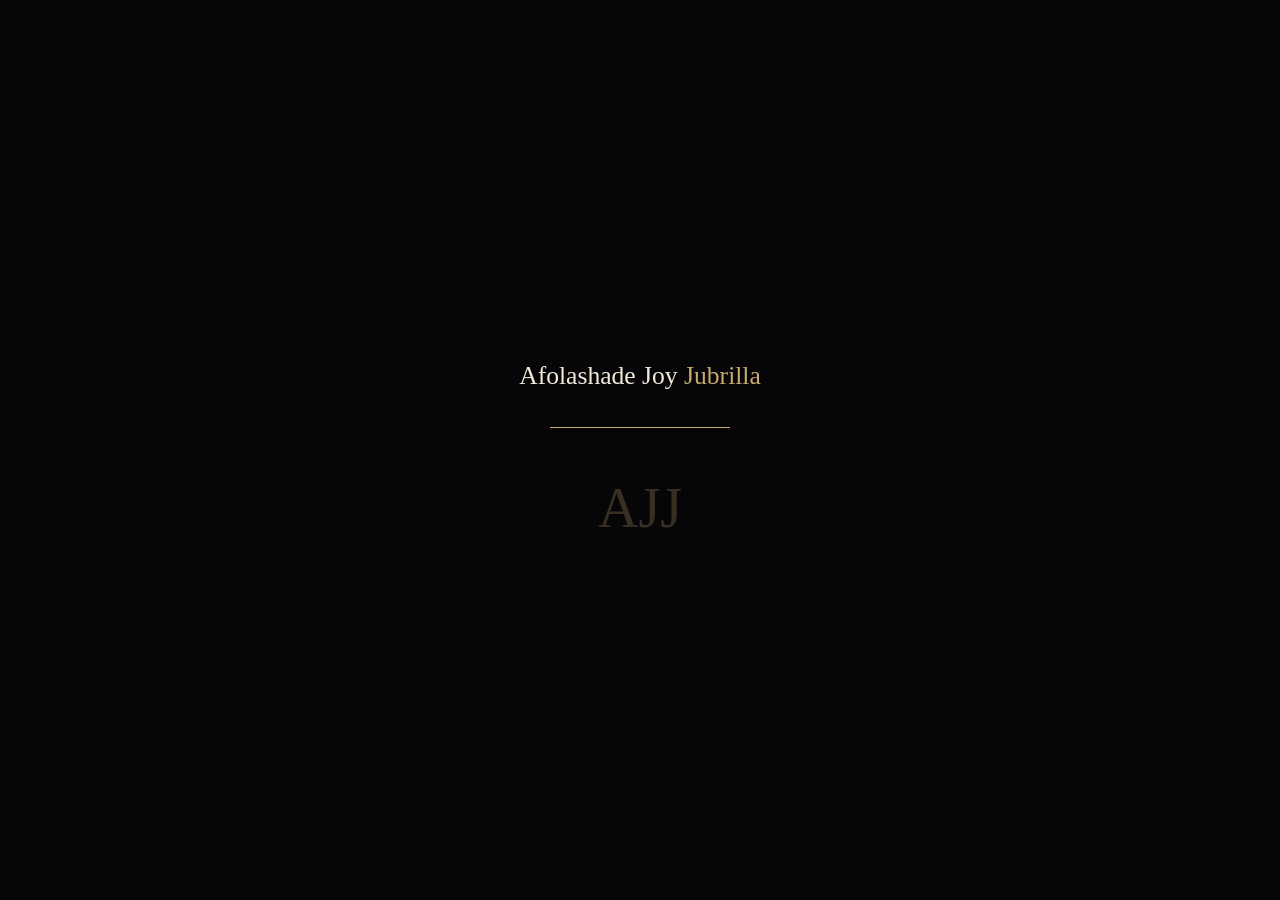
==== commit 23fe6d1a: "Add files via upload" ====
--- a/index.html
+++ b/index.html
@@ -175,9 +175,9 @@
     <li><a href="home.html">Home</a></li>
     <li><a href="portfolio.html">Portfolio</a></li>
     <li><a href="book.html">Book</a></li>
-    <li><a href="testimonials.html">Testimonials</a></li>
+    <li><a href="resources.html">Knowledge Hub</a></li>
     <li><a href="gallery.html">Gallery</a></li>
-    <li><a href="contact.html">Contact</a></li>
+    <li><a href="home.html#contact">Contact</a></li>
   </ul>
   <a class="nav-cta" href="contact.html">Let's Talk</a>
   <button class="theme-tog" onclick="toggleTheme()"><span class="theme-icon">◐</span></button>
@@ -191,9 +191,9 @@
   <a href="home.html"><span>Home</span></a>
   <a href="portfolio.html"><span>Portfolio</span></a>
   <a href="book.html"><span>Book</span></a>
-  <a href="testimonials.html"><span>Testimonials</span></a>
+  <a href="resources.html"><span>Knowledge Hub</span></a>
   <a href="gallery.html"><span>Gallery</span></a>
-  <a href="contact.html"><span>Contact</span></a>
+  <a href="home.html#contact"><span>Contact</span></a>
 </div>
 
 <!-- Slideshow -->
@@ -216,21 +216,30 @@
    <div class="slide" data-q="I translate vulnerability into board-level narratives. I turn regulatory pressure into operational controls.">
      <img src="images/outlier.jpg" alt=""><div class="slide-ov"></div>
    </div>
-   <div class="slide" data-q="If you're building a GRC or cybersecurity function that needs to be audit-ready and crisis-proof — let's talk.">
-     <img src="images/africa.jpg" alt=""><div class="slide-ov"></div>
-   </div>
-</div>
-
-<!-- Hero content -->
-<div class="land-c">
-  <p class="land-role">KYC/AML · Cybersecurity · GRC · Operational Governance</p>
-  <h1 class="land-name">Afolashade<br><em>Joy Jubrilla</em></h1>
-  <p class="land-headline" id="land-hl">"Most organisations don't fail because of a cyberattack. They fail because their governance wasn't built to hold under pressure."</p>
-  <div class="land-ctas">
-    <a class="btn" href="home.html"><span>See My Work</span></a>
-    <a class="btn-ghost" href="book.html">Get the Book</a>
-  </div>
-</div>
+<div class="slide" data-q="If you're building a cybersecurity or GRC function that needs to be audit-ready and crisis-proof — let's talk.">
+      <img src="images/africa.jpg" alt=""><div class="slide-ov"></div>
+    </div>
+    <div class="slide" data-q="Cybersecurity is not a feature — it is the foundation. Controls that hold under real-world pressure.">
+      <img src="images/sky-bank.jpg" alt=""><div class="slide-ov"></div>
+    </div>
+    <div class="slide" data-q="I apply NIST CSF 2.0, ISO 42001, and ISO 27001 to build controls that actually hold.">
+      <img src="images/work-space.jpg" alt=""><div class="slide-ov"></div>
+    </div>
+    <div class="slide" data-q="From vulnerability assessment to board-level narrative — full-cycle cybersecurity governance.">
+      <img src="images/outlier.jpg" alt=""><div class="slide-ov"></div>
+    </div>
+ </div>
+
+ <!-- Hero content -->
+ <div class="land-c">
+   <p class="land-role">Cybersecurity · GRC · KYC/AML · NIST CSF 2.0</p>
+   <h1 class="land-name">Afolashade<br><em>Joy Jubrilla</em></h1>
+   <p class="land-headline" id="land-hl">"Most organisations don't fail because of a cyberattack. They fail because their governance wasn't built to hold under pressure."</p>
+   <div class="land-ctas">
+     <a class="btn" href="home.html"><span>See My Work</span></a>
+     <a class="btn-ghost" href="book.html">Get the Book</a>
+   </div>
+ </div>
 
 <!-- Dots -->
 <div class="ss-dots" id="ss-dots"></div>
@@ -245,17 +254,17 @@
 <div class="ticker-bar">
   <div class="ticker-in">
     Building order where there is operational chaos.<span class="t-sep">◆</span>
-    KYC/AML · Cybersecurity · GRC · Operational Governance<span class="t-sep">◆</span>
+    Cybersecurity · GRC · KYC/AML<span class="t-sep">◆</span>
+    NIST CSF 2.0 · ISO 42001 · Google Cybersecurity<span class="t-sep">◆</span>
+    PCI DSS · SOC 2 · GDPR · NIS2<span class="t-sep">◆</span>
     15,000+ accounts remediated · 30% fewer errors · 40% faster<span class="t-sep">◆</span>
     Zero regulatory misses during full system outage<span class="t-sep">◆</span>
-    NIST · GDPR · PCI DSS · SOC 2 · Google Cybersecurity Certificate<span class="t-sep">◆</span>
     Currently at Eurail · Utrecht, Netherlands<span class="t-sep">◆</span>
-    Published author · 3 peer-reviewed papers · ISS Erasmus University<span class="t-sep">◆</span>
-    I build order where there is operational chaos.<span class="t-sep">◆</span>
-    KYC/AML · Cybersecurity · GRC · Operational Governance<span class="t-sep">◆</span>
-    15,000+ accounts remediated · 30% fewer errors · 40% faster<span class="t-sep">◆</span>
-    Zero regulatory misses during full system outage<span class="t-sep">◆</span>
-    NIST · GDPR · PCI DSS · SOC 2 · Google Cybersecurity Certificate<span class="t-sep">◆</span>
+    Published author · Surviving the AI Recession<span class="t-sep">◆</span>
+    Building order where there is operational chaos.<span class="t-sep">◆</span>
+    Cybersecurity · GRC · KYC/AML<span class="t-sep">◆</span>
+    NIST CSF 2.0 · ISO 42001 · Google Cybersecurity<span class="t-sep">◆</span>
+    PCI DSS · SOC 2 · GDPR · NIS2<span class="t-sep">◆</span>
     Currently at Eurail · Utrecht, Netherlands<span class="t-sep">◆</span>
     Published author · 3 peer-reviewed papers · ISS Erasmus University<span class="t-sep">◆</span>
   </div>
--- a/css/style.css
+++ b/css/style.css
@@ -20,6 +20,7 @@
   --white:    #faf8f2;
   --green:    #3ecf8e;
   --cyber:    #4a9eff;
+
   --font-display: 'Cormorant Garamond', serif;
   --font-body:    'Jost', sans-serif;
   --font-italic:  'EB Garamond', serif;
@@ -64,6 +65,7 @@
 body::after {
   content: '';
   position: fixed; inset: 0; z-index: 9000; pointer-events: none;
+  background-image: url("data:image/svg+xml,%3Csvg xmlns='http://www.w3.org/2000/svg' width='400' height='400'%3E%3Cfilter id='g'%3E%3CfeTurbulence type='fractalNoise' baseFrequency='0.75' numOctaves='4' stitchTiles='stitch'/%3E%3C/filter%3E%3Crect width='100%25' height='100%25' filter='url(%23g)'/%3E%3C/svg%3E");
   opacity: .022;
 }
 
@@ -118,13 +120,27 @@
 .nav-links a:hover, .nav-links a.active { color: var(--gold); }
 .nav-links a:hover::after, .nav-links a.active::after { width: 100%; }
 .theme-tog {
-  display: flex; align-items: center; justify-content: center;
-  width: 42px; height: 42px; background: transparent;
-  border: 1px solid rgba(200,169,110,.25); border-radius: 50%;
-  cursor: none; transition: all .3s var(--ease); flex-shrink: 0;
-}
-.theme-tog:hover { background: rgba(200,169,110,.08); border-color: var(--gold); }
-.theme-icon { font-size: 1.1rem; color: var(--gold); transition: transform .4s var(--ease); }
+  display: flex;
+  align-items: center;
+  justify-content: center;
+  width: 42px;
+  height: 42px;
+  background: transparent;
+  border: 1px solid rgba(200,169,110,.25);
+  border-radius: 50%;
+  cursor: none;
+  transition: all .3s var(--ease);
+  flex-shrink: 0;
+}
+.theme-tog:hover {
+  background: rgba(200,169,110,.08);
+  border-color: var(--gold);
+}
+.theme-icon {
+  font-size: 1.1rem;
+  color: var(--gold);
+  transition: transform .4s var(--ease);
+}
 [data-theme="light"] .theme-icon { transform: rotate(180deg); }
 .nav-cta {
   font-size: .72rem; font-weight: 400; letter-spacing: .16em;
@@ -135,17 +151,28 @@
 }
 .nav-cta:hover { background: var(--gold-lt); transform: translateY(-1px); }
 .mob-tog {
-  display: none; background: rgba(6,6,9,.8);
-  border: 1px solid rgba(200,169,110,.3); color: var(--gold);
-  width: 42px; height: 42px; font-size: 1.1rem; cursor: none;
-  align-items: center; justify-content: center; border-radius: 50%;
+  display: none;
+  background: rgba(6,6,9,.8);
+  border: 1px solid rgba(200,169,110,.3);
+  color: var(--gold);
+  width: 42px; height: 42px;
+  font-size: 1.1rem;
+  cursor: none;
+  align-items: center;
+  justify-content: center;
+  border-radius: 50%;
   transition: background .3s, border-color .3s, transform .3s, box-shadow .3s;
 }
 .mob-tog:hover {
-  background: rgba(200,169,110,.1); border-color: var(--gold);
-  transform: scale(1.05); box-shadow: 0 4px 20px rgba(200,169,110,.2);
-}
-.mob-tog.active { background: rgba(200,169,110,.15); border-color: var(--gold); }
+  background: rgba(200,169,110,.1);
+  border-color: var(--gold);
+  transform: scale(1.05);
+  box-shadow: 0 4px 20px rgba(200,169,110,.2);
+}
+.mob-tog.active {
+  background: rgba(200,169,110,.15);
+  border-color: var(--gold);
+}
 
 /* ── TYPE ATOMS ──────────────────────────────────────── */
 .eyebrow {
@@ -166,7 +193,10 @@
   font-weight: 300; line-height: .92; color: var(--white);
 }
 .display-xl em { font-style: italic; color: var(--gold); }
-.lead { font-size: 1.1rem; font-weight: 300; line-height: 1.9; color: var(--cream2); max-width: 560px; }
+.lead {
+  font-size: 1.1rem; font-weight: 300; line-height: 1.9;
+  color: var(--cream2); max-width: 560px;
+}
 
 /* ── LAYOUT ──────────────────────────────────────────── */
 .sec   { padding: 110px 6vw; position: relative; }
@@ -185,6 +215,14 @@
   background: linear-gradient(to bottom, var(--bg), var(--bg2));
   border-bottom: 1px solid var(--dim);
   position: relative; overflow: hidden;
+}
+.page-header::before {
+  content: attr(data-bg);
+  position: absolute; right: 5vw; bottom: -20px;
+  font-family: var(--font-display);
+  font-size: clamp(5rem, 14vw, 18rem);
+  font-weight: 700; color: rgba(200,169,110,.025);
+  line-height: 1; white-space: nowrap; pointer-events: none;
 }
 .breadcrumb {
   font-size: .6rem; letter-spacing: .22em; text-transform: uppercase;
@@ -213,6 +251,7 @@
 }
 .btn:hover::before { transform: none; }
 .btn:hover { transform: translateY(-2px); }
+
 .btn-ghost {
   display: inline-flex; align-items: center; gap: 8px;
   font-size: .76rem; font-weight: 400; letter-spacing: .18em;
@@ -222,7 +261,26 @@
   transition: border-color .3s, color .3s;
   cursor: none; font-family: var(--font-body);
 }
+.btn span { position: relative; z-index: 1; }
+.btn::before {
+  content: ''; position: absolute; inset: 0;
+  background: var(--gold-lt); transform: translateX(-102%);
+  transition: transform .38s var(--ease);
+}
+.btn:hover::before { transform: none; }
+.btn:hover { transform: translateY(-2px); }
+
+.btn-ghost {
+  display: inline-flex; align-items: center; gap: 8px;
+  font-size: .76rem; font-weight: 400; letter-spacing: .18em;
+  text-transform: uppercase; color: var(--cream);
+  background: transparent; padding: 14px 36px; text-decoration: none;
+  border: 1px solid rgba(242,234,216,.2);
+  transition: border-color .3s, color .3s;
+  cursor: none; font-family: var(--font-body);
+}
 .btn-ghost:hover { border-color: var(--gold); color: var(--gold); }
+
 .text-link {
   font-size: .76rem; letter-spacing: .18em; text-transform: uppercase;
   color: var(--gold); text-decoration: none;
@@ -241,26 +299,45 @@
 .rv.d3 { transition-delay: .3s; } .rv.d4 { transition-delay: .4s; }
 .rv.d5 { transition-delay: .5s; } .rv.d6 { transition-delay: .6s; }
 
+/* ── SCROLL PARALLAX LAYER ──────────────────────────── */
+[data-parallax] {
+  transition: transform .12s var(--ease);
+}
+
 /* ── PREMIUM CARD GLOW ──────────────────────────────── */
-.card-glow-wrap { position: relative; }
+.card-glow-wrap {
+  position: relative;
+}
 .card-glow-wrap::before {
-  content: ''; position: absolute; inset: -1px;
+  content: '';
+  position: absolute;
+  inset: -1px;
   background: linear-gradient(135deg, rgba(200,169,110,.08), transparent 40%, rgba(200,169,110,.08));
-  border-radius: inherit; filter: blur(12px); opacity: 0; transition: opacity .5s;
+  border-radius: inherit;
+  filter: blur(12px);
+  opacity: 0;
+  transition: opacity .5s;
 }
 .card-glow-wrap:hover::before { opacity: 1; }
 
 /* ── FLOATING GEOMETRY ──────────────────────────────── */
-.geo-float-el { position: absolute; pointer-events: none; opacity: 0.04; }
+.geo-float-el {
+  position: absolute;
+  pointer-events: none;
+  opacity: 0.04;
+}
 .geo-hex {
   width: 80px; height: 92px;
   clip-path: polygon(50% 0%, 100% 25%, 100% 75%, 50% 100%, 0% 75%, 0% 25%);
-  background: var(--gold); animation: geo-hex-float 12s ease-in-out infinite;
+  background: var(--gold);
+  animation: geo-hex-float 12s ease-in-out infinite;
 }
 .geo-tri {
   width: 0; height: 0;
-  border-left: 40px solid transparent; border-right: 40px solid transparent;
-  border-bottom: 70px solid var(--gold); animation: geo-tri-float 15s ease-in-out infinite;
+  border-left: 40px solid transparent;
+  border-right: 40px solid transparent;
+  border-bottom: 70px solid var(--gold);
+  animation: geo-tri-float 15s ease-in-out infinite;
 }
 @keyframes geo-hex-float {
   0%,100%{transform:translateY(0) rotate(0)} 50%{transform:translateY(-30px) rotate(30deg)}
@@ -275,19 +352,71 @@
 ::-webkit-scrollbar-thumb { background: var(--dim); border-radius: 3px; transition: background .3s; }
 ::-webkit-scrollbar-thumb:hover { background: var(--gold-dk); }
 
+/* ── LIGHT GRAIN ───────────────────────────────────── */
+[data-theme="light"] body::after { opacity: .04; mix-blend-mode: multiply; }
+
+/* ── PORTFOLIO HERO ─────────────────────────────────── */
+[data-theme="light"] .portfolio-hero { background: var(--bg2); }
+[data-theme="light"] .hero-bg-overlay {
+  background: 
+    radial-gradient(ellipse at 30% 70%, rgba(247,245,240,.65) 0%, rgba(247,245,240,.35) 40%, transparent 70%),
+    radial-gradient(ellipse at 70% 30%, rgba(247,245,240,.45) 0%, transparent 50%),
+    linear-gradient(180deg, rgba(247,245,240,.96) 0%, rgba(239,233,224,.98) 100%);
+}
+[data-theme="light"] .portfolio-hero::before { color: rgba(156,122,60,.035); }
+[data-theme="light"] .hero-geo-ring { border-color: rgba(156,122,60,.12); }
+
+/* ── GALLERY HERO ───────────────────────────────────── */
+[data-theme="light"] .gallery-hero .hero-number { color: rgba(156,122,60,.15); }
+[data-theme="light"] .gallery-hero { background: var(--bg2); }
+
 /* ── SECTION LABEL ──────────────────────────────────── */
 .section-tag {
-  display: inline-flex; align-items: center; gap: 10px;
-  font-size: .5rem; letter-spacing: .35em; text-transform: uppercase;
-  color: var(--gold); background: rgba(200,169,110,.06);
-  border: 1px solid rgba(200,169,110,.12); padding: 6px 16px; margin-bottom: 20px;
-}
-.section-tag::before { content: ''; width: 4px; height: 4px; background: var(--gold); border-radius: 50%; }
+  display: inline-flex;
+  align-items: center;
+  gap: 10px;
+  font-size: .5rem;
+  letter-spacing: .35em;
+  text-transform: uppercase;
+  color: var(--gold);
+  background: rgba(200,169,110,.06);
+  border: 1px solid rgba(200,169,110,.12);
+  padding: 6px 16px;
+  margin-bottom: 20px;
+}
+.section-tag::before {
+  content: '';
+  width: 4px; height: 4px;
+  background: var(--gold);
+  border-radius: 50%;
+}
+
+/* ── PREMIUM NUMBER DISPLAY ─────────────────────────── */
+.premium-num {
+  font-family: var(--font-display);
+  font-size: clamp(4rem, 10vw, 8rem);
+  font-weight: 300;
+  color: transparent;
+  -webkit-text-stroke: 1px rgba(200,169,110,.15);
+  line-height: 1;
+  position: absolute;
+  right: 6vw;
+  top: 50%;
+  transform: translateY(-50%);
+  pointer-events: none;
+  user-select: none;
+}
 
 /* ── QUOTE BAND ──────────────────────────────────────── */
 .quote-band {
   padding: 80px 6vw; background: var(--bg2);
   text-align: center; position: relative; overflow: hidden;
+}
+.quote-band::before {
+  content: '❝'; position: absolute; top: 0; left: 50%;
+  transform: translateX(-50%);
+  font-family: Georgia, serif; font-size: 14rem; line-height: .58;
+  color: rgba(200,169,110,.04); pointer-events: none;
 }
 .quote-band blockquote {
   font-family: var(--font-display); font-style: italic;
@@ -310,7 +439,8 @@
 .metric-card:last-child { border-right: none; }
 .metric-card::after {
   content: ''; position: absolute; bottom: 0; left: 0;
-  width: 0; height: 2px; background: var(--gold); transition: width .6s var(--ease);
+  width: 0; height: 2px; background: var(--gold);
+  transition: width .6s var(--ease);
 }
 .metric-card:hover { background: rgba(200,169,110,.03); }
 .metric-card:hover::after { width: 100%; }
@@ -326,28 +456,45 @@
 }
 
 /* ── PILLAR CARDS ────────────────────────────────────── */
-.pillars-grid { display: grid; grid-template-columns: repeat(3, 1fr); gap: 2px; margin-top: 52px; }
+.pillars-grid {
+  display: grid; grid-template-columns: repeat(3, 1fr);
+  gap: 2px; margin-top: 52px;
+}
 .pillar-card {
   background: var(--bg3); border: 1px solid var(--dim);
-  padding: 48px 40px; position: relative; overflow: hidden; transition: transform .4s;
+  padding: 48px 40px; position: relative; overflow: hidden;
+  transition: transform .4s;
 }
 .pillar-card::before {
   content: ''; position: absolute; top: 0; left: 0;
-  width: 2px; height: 0; background: var(--gold); transition: height .5s var(--ease);
+  width: 2px; height: 0; background: var(--gold);
+  transition: height .5s var(--ease);
 }
 .pillar-card:hover::before { height: 100%; }
 .pillar-card:hover { transform: translateY(-4px); }
-.pillar-icon { font-size: .82rem; letter-spacing: .22em; text-transform: uppercase; color: var(--gold); margin-bottom: 18px; display: block; }
-.pillar-title { font-family: var(--font-display); font-size: 1.5rem; font-weight: 500; color: var(--white); margin-bottom: 12px; }
+.pillar-icon {
+  font-size: .82rem; letter-spacing: .22em; text-transform: uppercase;
+  color: var(--gold); margin-bottom: 18px; display: block;
+}
+.pillar-title {
+  font-family: var(--font-display); font-size: 1.5rem;
+  font-weight: 500; color: var(--white); margin-bottom: 12px;
+}
 .pillar-body { font-size: 1rem; color: var(--cream2); line-height: 1.78; }
-.pillar-tags { display: flex; flex-wrap: wrap; gap: 7px; margin-top: 20px; }
+.pillar-tags {
+  display: flex; flex-wrap: wrap; gap: 7px; margin-top: 20px;
+}
 .pillar-tag {
   font-size: .66rem; letter-spacing: .14em; text-transform: uppercase;
-  color: var(--muted); border: 1px solid var(--dim); padding: 5px 11px;
+  color: var(--muted); border: 1px solid var(--dim);
+  padding: 5px 11px;
 }
 
 /* ── SKILLS GRID ─────────────────────────────────────── */
-.skills-grid { display: grid; grid-template-columns: repeat(4, 1fr); gap: 2px; margin-top: 52px; }
+.skills-grid {
+  display: grid; grid-template-columns: repeat(4, 1fr);
+  gap: 2px; margin-top: 52px;
+}
 .skill-item {
   background: var(--bg3); border: 1px solid var(--dim);
   padding: 22px 26px; display: flex; align-items: center; gap: 12px;
@@ -366,29 +513,50 @@
 .tl-item { position: relative; margin-bottom: 56px; }
 .tl-item:last-child { margin-bottom: 0; }
 .tl-dot {
-  position: absolute; left: -56px; top: 6px; width: 12px; height: 12px;
-  border: 1px solid var(--gold); border-radius: 50%; background: var(--bg); transition: background .3s;
+  position: absolute; left: -56px; top: 6px;
+  width: 12px; height: 12px;
+  border: 1px solid var(--gold); border-radius: 50%;
+  background: var(--bg); transition: background .3s;
 }
 .tl-item:hover .tl-dot { background: var(--gold); }
-.tl-date { font-size: .68rem; letter-spacing: .24em; text-transform: uppercase; color: var(--gold); margin-bottom: 8px; display: block; }
-.tl-role { font-family: var(--font-display); font-size: 1.7rem; font-weight: 500; color: var(--white); margin-bottom: 4px; line-height: 1.2; }
+.tl-date {
+  font-size: .68rem; letter-spacing: .24em; text-transform: uppercase;
+  color: var(--gold); margin-bottom: 8px; display: block;
+}
+.tl-role {
+  font-family: var(--font-display); font-size: 1.7rem;
+  font-weight: 500; color: var(--white); margin-bottom: 4px; line-height: 1.2;
+}
 .tl-org {
   font-size: .84rem; letter-spacing: .14em; text-transform: uppercase;
-  color: var(--cream2); margin-bottom: 18px; display: flex; align-items: center; gap: 12px;
+  color: var(--cream2); margin-bottom: 18px; display: flex;
+  align-items: center; gap: 12px;
 }
 .tl-org-sep { color: var(--dim); }
 .tl-list { list-style: none; }
 .tl-list li {
   padding: 8px 0 8px 20px; border-bottom: 1px solid rgba(30,28,42,.5);
-  font-size: 1rem; color: var(--cream2); line-height: 1.68; position: relative;
+  font-size: 1rem; color: var(--cream2); line-height: 1.68;
+  position: relative;
+}
+.tl-list li::before {
+  content: '→'; color: var(--gold); font-size: .8rem;
+  position: absolute; left: 0; top: 10px;
 }
 .tl-list li:last-child { border-bottom: none; }
 .tl-edu {
   background: rgba(200,169,110,.04); border: 1px solid var(--dim);
-  border-left: 2px solid var(--gold); padding: 20px 24px; margin-top: 8px;
-}
-.tl-edu-label { font-size: .66rem; letter-spacing: .22em; text-transform: uppercase; color: var(--gold); margin-bottom: 6px; display: block; }
-.tl-edu-name { font-family: var(--font-display); font-size: 1.3rem; font-weight: 500; color: var(--white); line-height: 1.3; }
+  border-left: 2px solid var(--gold);
+  padding: 20px 24px; margin-top: 8px;
+}
+.tl-edu-label {
+  font-size: .66rem; letter-spacing: .22em; text-transform: uppercase;
+  color: var(--gold); margin-bottom: 6px; display: block;
+}
+.tl-edu-name {
+  font-family: var(--font-display); font-size: 1.3rem;
+  font-weight: 500; color: var(--white); line-height: 1.3;
+}
 .tl-edu-sub { font-size: .92rem; color: var(--cream2); margin-top: 4px; }
 
 /* ── PUBLICATION CARDS ───────────────────────────────── */
@@ -397,22 +565,36 @@
   background: var(--bg3); border: 1px solid var(--dim);
   padding: 36px 44px; display: grid;
   grid-template-columns: 1fr auto; gap: 40px; align-items: center;
-  position: relative; overflow: hidden; transition: background .3s, padding-left .4s;
+  position: relative; overflow: hidden;
+  transition: background .3s, padding-left .4s;
 }
 .pub-card::before {
   content: ''; position: absolute; left: 0; top: 0;
-  width: 0; height: 100%; background: rgba(200,169,110,.025); transition: width .4s;
+  width: 0; height: 100%; background: rgba(200,169,110,.025);
+  transition: width .4s;
 }
 .pub-card:hover { padding-left: 56px; background: rgba(200,169,110,.02); }
 .pub-card:hover::before { width: 100%; }
-.pub-type-tag { font-size: .58rem; letter-spacing: .22em; text-transform: uppercase; color: var(--gold); margin-bottom: 8px; display: block; position: relative; z-index: 1; }
-.pub-title { font-family: var(--font-display); font-size: 1.25rem; font-weight: 500; color: var(--white); line-height: 1.3; margin-bottom: 8px; position: relative; z-index: 1; }
-.pub-desc { font-size: .83rem; color: var(--cream2); line-height: 1.7; position: relative; z-index: 1; }
+.pub-type-tag {
+  font-size: .58rem; letter-spacing: .22em; text-transform: uppercase;
+  color: var(--gold); margin-bottom: 8px; display: block;
+  position: relative; z-index: 1;
+}
+.pub-title {
+  font-family: var(--font-display); font-size: 1.25rem;
+  font-weight: 500; color: var(--white); line-height: 1.3;
+  margin-bottom: 8px; position: relative; z-index: 1;
+}
+.pub-desc {
+  font-size: .83rem; color: var(--cream2); line-height: 1.7;
+  position: relative; z-index: 1;
+}
 .pub-link {
   font-size: .62rem; letter-spacing: .18em; text-transform: uppercase;
   color: var(--gold); border: 1px solid rgba(200,169,110,.25);
   padding: 10px 20px; text-decoration: none; white-space: nowrap;
-  flex-shrink: 0; position: relative; z-index: 1; transition: background .3s, border-color .3s;
+  flex-shrink: 0; position: relative; z-index: 1;
+  transition: background .3s, border-color .3s;
 }
 .pub-link:hover { background: rgba(200,169,110,.1); border-color: var(--gold); }
 
@@ -425,12 +607,19 @@
 }
 .press-card::after {
   content: ''; position: absolute; bottom: 0; left: 0;
-  width: 0; height: 2px; background: var(--gold); transition: width .5s var(--ease);
+  width: 0; height: 2px; background: var(--gold);
+  transition: width .5s var(--ease);
 }
 .press-card:hover::after { width: 100%; }
 .press-card:hover { transform: translateY(-4px); }
-.press-source { font-size: .58rem; letter-spacing: .22em; text-transform: uppercase; color: var(--gold); margin-bottom: 10px; display: block; }
-.press-headline { font-family: var(--font-display); font-size: 1.15rem; font-weight: 500; color: var(--white); line-height: 1.3; margin-bottom: 10px; }
+.press-source {
+  font-size: .58rem; letter-spacing: .22em; text-transform: uppercase;
+  color: var(--gold); margin-bottom: 10px; display: block;
+}
+.press-headline {
+  font-family: var(--font-display); font-size: 1.15rem;
+  font-weight: 500; color: var(--white); line-height: 1.3; margin-bottom: 10px;
+}
 .press-excerpt { font-size: .82rem; color: var(--cream2); line-height: 1.72; }
 .press-arrow {
   display: inline-flex; align-items: center; gap: 6px;
@@ -446,6 +635,11 @@
   padding: 44px 36px; position: relative; overflow: hidden; transition: transform .4s;
 }
 .test-card:hover { transform: translateY(-4px); }
+.test-card::before {
+  content: '❝'; position: absolute; top: 18px; right: 24px;
+  font-family: Georgia, serif; font-size: 3.5rem;
+  color: rgba(200,169,110,.1); line-height: 1;
+}
 .stars { color: var(--gold); font-size: .75rem; margin-bottom: 18px; letter-spacing: 3px; }
 .test-quote {
   font-family: var(--font-italic); font-style: italic;
@@ -462,7 +656,8 @@
   position: relative; overflow: hidden; margin-top: 48px;
 }
 .avail-box::before {
-  content: ''; position: absolute; top: 0; left: 0; width: 2px; height: 100%; background: var(--green);
+  content: ''; position: absolute; top: 0; left: 0;
+  width: 2px; height: 100%; background: var(--green);
 }
 .avail-dot {
   display: inline-block; width: 7px; height: 7px;
@@ -481,12 +676,16 @@
 /* ── CONTACT FORM ────────────────────────────────────── */
 .form-row { display: grid; grid-template-columns: 1fr 1fr; gap: 26px; margin-bottom: 26px; }
 .form-group { margin-bottom: 26px; }
-.form-label { display: block; font-size: .6rem; letter-spacing: .22em; text-transform: uppercase; color: var(--gold); margin-bottom: 9px; }
+.form-label {
+  display: block; font-size: .6rem; letter-spacing: .22em;
+  text-transform: uppercase; color: var(--gold); margin-bottom: 9px;
+}
 .form-input, .form-textarea {
   width: 100%; background: transparent; border: none;
-  border-bottom: 1px solid var(--dim); padding: 11px 0; color: var(--cream);
-  font-family: var(--font-body); font-size: .93rem; font-weight: 300;
-  outline: none; transition: border-color .3s;
+  border-bottom: 1px solid var(--dim);
+  padding: 11px 0; color: var(--cream);
+  font-family: var(--font-body); font-size: .93rem;
+  font-weight: 300; outline: none; transition: border-color .3s;
 }
 .form-input::placeholder, .form-textarea::placeholder { color: var(--muted); }
 .form-input:focus, .form-textarea:focus { border-bottom-color: var(--gold); }
@@ -496,16 +695,31 @@
 
 /* ── GALLERY ─────────────────────────────────────────── */
 .gallery-masonry { columns: 4; gap: 3px; }
-.gallery-item { position: relative; margin-bottom: 3px; break-inside: avoid; cursor: none; overflow: hidden; }
-.gallery-item img { width: 100%; display: block; filter: grayscale(20%) brightness(.82); transition: filter .4s; }
+.gallery-item { 
+  position: relative; 
+  margin-bottom: 3px; 
+  break-inside: avoid; 
+  cursor: none; 
+  overflow: hidden;
+}
+.gallery-item img {
+  width: 100%;
+  display: block;
+  filter: grayscale(20%) brightness(.82);
+  transition: filter .4s;
+}
 .gallery-item:hover img { filter: grayscale(0%) brightness(.92); }
-.gallery-item::after { content: ''; position: absolute; inset: 0; background: rgba(200,169,110,0); transition: background .4s; }
+.gallery-item::after {
+  content: ''; position: absolute; inset: 0;
+  background: rgba(200,169,110,0); transition: background .4s;
+}
 .gallery-item:hover::after { background: rgba(200,169,110,.04); }
 
 /* Lightbox */
 #lightbox {
-  position: fixed; inset: 0; background: var(--bg2); z-index: 5000;
-  display: none; align-items: center; justify-content: center; backdrop-filter: blur(16px);
+  position: fixed; inset: 0; background: var(--bg2);
+  z-index: 5000; display: none; align-items: center;
+  justify-content: center; backdrop-filter: blur(16px);
 }
 [data-theme="light"] #lightbox { background: rgba(247,245,240,.97); }
 #lightbox.open { display: flex; }
@@ -521,41 +735,138 @@
 /* ── FOOTER ──────────────────────────────────────────── */
 footer {
   background: linear-gradient(180deg, var(--bg2) 0%, var(--bg) 100%);
-  padding: 80px 6vw 48px; border-top: 1px solid rgba(200,169,110,.1); position: relative;
+  padding: 80px 6vw 48px;
+  border-top: 1px solid rgba(200,169,110,.1);
+  position: relative;
 }
 footer::before {
-  content: ''; position: absolute; top: 0; left: 0; right: 0; height: 1px;
+  content: '';
+  position: absolute;
+  top: 0;
+  left: 0;
+  right: 0;
+  height: 1px;
   background: linear-gradient(90deg, transparent, rgba(200,169,110,.3), transparent);
 }
-.footer-grid { display: grid; grid-template-columns: 1.5fr 1fr 1fr 1fr; gap: 60px; margin-bottom: 52px; }
-.footer-logo { font-family: var(--font-display); font-size: 1.2rem; color: var(--cream); letter-spacing: .05em; margin-bottom: 16px; display: block; position: relative; }
+.footer-grid {
+  display: grid; 
+  grid-template-columns: 1.5fr 1fr 1fr 1fr;
+  gap: 60px; 
+  margin-bottom: 52px;
+}
+.footer-logo {
+  font-family: var(--font-display); font-size: 1.2rem;
+  color: var(--cream); letter-spacing: .05em; margin-bottom: 16px; display: block;
+  position: relative;
+}
+.footer-logo::after {
+  content: 'AJJ';
+  position: absolute;
+  top: -8px;
+  right: 0;
+  font-family: var(--font-display);
+  font-size: 3.5rem;
+  font-weight: 300;
+  color: rgba(200,169,110,.06);
+  line-height: 1;
+  pointer-events: none;
+}
 .footer-logo span { color: var(--gold); }
 .footer-tagline { font-size: .82rem; color: var(--cream2); line-height: 1.8; max-width: 280px; margin-top: 20px; }
-.footer-col-title { font-size: .52rem; letter-spacing: .32em; text-transform: uppercase; color: var(--gold); margin-bottom: 22px; display: block; position: relative; padding-bottom: 12px; }
-.footer-col-title::after { content: ''; position: absolute; bottom: 0; left: 0; width: 20px; height: 1px; background: var(--gold); }
+.footer-col-title {
+  font-size: .52rem; letter-spacing: .32em; text-transform: uppercase;
+  color: var(--gold); margin-bottom: 22px; display: block;
+  position: relative;
+  padding-bottom: 12px;
+}
+.footer-col-title::after {
+  content: '';
+  position: absolute;
+  bottom: 0;
+  left: 0;
+  width: 20px;
+  height: 1px;
+  background: var(--gold);
+}
 .footer-links { display: flex; flex-direction: column; gap: 12px; }
-.footer-links a { font-size: .85rem; color: var(--cream2); text-decoration: none; transition: all .3s; position: relative; padding-left: 0; }
-.footer-links a:hover { color: var(--cream); padding-left: 24px; }
-.footer-bottom { display: flex; align-items: center; justify-content: space-between; padding-top: 32px; border-top: 1px solid rgba(30,28,42,.5); }
-.footer-copy { font-size: .72rem; color: var(--muted); letter-spacing: .05em; }
-.footer-socials { display: flex; gap: 16px; }
+.footer-links a { 
+  font-size: .85rem; 
+  color: var(--cream2); 
+  text-decoration: none; 
+  transition: all .3s;
+  position: relative;
+  padding-left: 0;
+}
+.footer-links a::before {
+  content: '→';
+  position: absolute;
+  left: -20px;
+  opacity: 0;
+  transition: all .3s;
+  color: var(--gold);
+}
+.footer-links a:hover { 
+  color: var(--cream); 
+  padding-left: 24px;
+}
+.footer-links a:hover::before {
+  left: 0;
+  opacity: 1;
+}
+.footer-bottom {
+  display: flex; 
+  align-items: center; 
+  justify-content: space-between;
+  padding-top: 32px; 
+  border-top: 1px solid rgba(30,28,42,.5);
+}
+.footer-copy { 
+  font-size: .72rem; 
+  color: var(--muted); 
+  letter-spacing: .05em;
+}
+.footer-socials { 
+  display: flex; 
+  gap: 16px;
+}
 .footer-socials a {
-  display: flex; align-items: center; justify-content: center;
-  width: 40px; height: 40px; border: 1px solid rgba(200,169,110,.15);
-  border-radius: 50%; color: var(--cream2); text-decoration: none;
-  transition: all .4s cubic-bezier(.4,0,.2,1); font-size: .85rem;
+  display: flex;
+  align-items: center;
+  justify-content: center;
+  width: 40px;
+  height: 40px;
+  border: 1px solid rgba(200,169,110,.15);
+  border-radius: 50%;
+  color: var(--cream2);
+  text-decoration: none;
+  transition: all .4s cubic-bezier(.4,0,.2,1);
+  font-size: .85rem;
 }
 .footer-socials a:hover {
-  background: var(--gold); border-color: var(--gold); color: var(--bg);
-  transform: translateY(-3px); box-shadow: 0 8px 24px rgba(200,169,110,.25);
+  background: var(--gold);
+  border-color: var(--gold);
+  color: var(--bg);
+  transform: translateY(-3px);
+  box-shadow: 0 8px 24px rgba(200,169,110,.25);
+}
+.footer-social-icon {
+  display: flex;
+  align-items: center;
+  justify-content: center;
+  width: 100%;
+  height: 100%;
 }
 
 /* ── FRAMEWORK BADGES ────────────────────────────────── */
-.framework-strip { display: flex; flex-wrap: wrap; gap: 2px; margin-top: 40px; }
+.framework-strip {
+  display: flex; flex-wrap: wrap; gap: 2px;
+  margin-top: 40px;
+}
 .fw-badge {
   font-size: .58rem; letter-spacing: .2em; text-transform: uppercase;
   color: var(--cyber); border: 1px solid rgba(74,158,255,.2);
-  padding: 8px 16px; background: rgba(74,158,255,.04); transition: background .3s, border-color .3s;
+  padding: 8px 16px; background: rgba(74,158,255,.04);
+  transition: background .3s, border-color .3s;
 }
 .fw-badge:hover { background: rgba(74,158,255,.08); border-color: rgba(74,158,255,.4); }
 .fw-badge.gold { color: var(--gold); border-color: rgba(200,169,110,.2); background: rgba(200,169,110,.04); }
@@ -563,10 +874,14 @@
 
 /* ── CREDENTIAL BAND ─────────────────────────────────── */
 .cred-band {
-  background: var(--bg2); border-top: 1px solid var(--dim); border-bottom: 1px solid var(--dim);
-  padding: 32px 6vw; display: flex; align-items: center; gap: 48px; overflow-x: auto; flex-wrap: wrap;
-}
-.cred-item { display: flex; align-items: center; gap: 12px; flex-shrink: 0; }
+  background: var(--bg2); border-top: 1px solid var(--dim);
+  border-bottom: 1px solid var(--dim);
+  padding: 32px 6vw; display: flex; align-items: center;
+  gap: 48px; overflow-x: auto; flex-wrap: wrap;
+}
+.cred-item {
+  display: flex; align-items: center; gap: 12px; flex-shrink: 0;
+}
 .cred-dot { width: 4px; height: 4px; background: var(--gold); border-radius: 50%; flex-shrink: 0; }
 .cred-text { font-size: .64rem; letter-spacing: .16em; text-transform: uppercase; color: var(--cream2); white-space: nowrap; }
 .cred-sep { width: 1px; height: 20px; background: var(--dim); flex-shrink: 0; }
@@ -578,10 +893,14 @@
 .portrait-frame { position: relative; overflow: hidden; height: 70vh; border: 1px solid var(--dim); }
 .portrait-frame img { width: 100%; height: 100%; object-fit: cover; object-position: top; filter: grayscale(10%) brightness(.88); transform: scale(1.04); transition: transform .8s, filter .5s; }
 .portrait-frame:hover img { transform: scale(1); filter: grayscale(0%) brightness(.92); }
+.portrait-frame::after { content: ''; position: absolute; inset: 0; background: linear-gradient(to bottom, transparent 55%, rgba(6,6,9,.9) 100%); }
 .portrait-label { position: absolute; bottom: 28px; left: 26px; z-index: 2; font-size: .6rem; letter-spacing: .22em; text-transform: uppercase; color: var(--cream2); }
 
 /* ── SECTION DIVIDER ─────────────────────────────────── */
-.sec-divider { height: 1px; margin: 0 6vw; background: linear-gradient(to right, transparent, var(--dim), transparent); }
+.sec-divider {
+  height: 1px; margin: 0 6vw;
+  background: linear-gradient(to right, transparent, var(--dim), transparent);
+}
 
 /* ── RESPONSIVE ──────────────────────────────────────── */
 @media (max-width: 1100px) {
@@ -621,69 +940,213 @@
 /* ══════════════════════════════════════════════════════════
    PAGE TRANSITION & LOADER
 ══════════════════════════════════════════════════════════ */
+
+/* Page Loader */
 .page-loader {
-  position: fixed; inset: 0; z-index: 10000; background: var(--bg);
-  display: flex; align-items: center; justify-content: center; flex-direction: column;
-}
-.page-loader.hidden { opacity: 0; pointer-events: none; transition: opacity .6s ease; }
-.loader-content { text-align: center; }
-.loader-name { font-family: var(--font-display); font-size: 2rem; font-weight: 400; color: var(--white); margin-bottom: 30px; overflow: hidden; }
-.loader-name span { display: inline-block; }
-.loader-bar { width: 200px; height: 1px; background: var(--dim); position: relative; overflow: hidden; }
+  position: fixed;
+  inset: 0;
+  z-index: 10000;
+  background: var(--bg);
+  display: flex;
+  align-items: center;
+  justify-content: center;
+  flex-direction: column;
+}
+.page-loader.hidden {
+  opacity: 0;
+  pointer-events: none;
+  transition: opacity .6s ease;
+}
+.loader-content {
+  text-align: center;
+}
+.loader-name {
+  font-family: var(--font-display);
+  font-size: 2rem;
+  font-weight: 400;
+  color: var(--white);
+  margin-bottom: 30px;
+  overflow: hidden;
+}
+.loader-name span {
+  display: inline-block;
+}
+.loader-bar {
+  width: 200px;
+  height: 1px;
+  background: var(--dim);
+  position: relative;
+  overflow: hidden;
+}
 .loader-bar::after {
-  content: ''; position: absolute; left: 0; top: 0; height: 100%; width: 0;
-  background: var(--gold); transition: width 1.5s cubic-bezier(0.22, 1, 0.36, 1);
-}
-.loader-bar.loaded::after { width: 100%; }
-.loader-initials { font-family: var(--font-display); font-size: 4rem; font-weight: 300; color: var(--gold); opacity: 0.3; margin-top: 40px; }
-.page-transition { position: fixed; inset: 0; z-index: 9999; pointer-events: none; }
-.transition-curtain { position: absolute; inset: 0; background: var(--bg); transform: translateY(100%); }
+  content: '';
+  position: absolute;
+  left: 0; top: 0;
+  height: 100%;
+  width: 0;
+  background: var(--gold);
+  transition: width 1.5s cubic-bezier(0.22, 1, 0.36, 1);
+}
+.loader-bar.loaded::after {
+  width: 100%;
+}
+.loader-initials {
+  font-family: var(--font-display);
+  font-size: 4rem;
+  font-weight: 300;
+  color: var(--gold);
+  opacity: 0.3;
+  margin-top: 40px;
+}
+
+/* Page Transition Overlay */
+.page-transition {
+  position: fixed;
+  inset: 0;
+  z-index: 9999;
+  pointer-events: none;
+}
+.transition-curtain {
+  position: absolute;
+  inset: 0;
+  background: var(--bg);
+  transform: translateY(100%);
+}
+.transition-curtain::before {
+  content: '';
+  position: absolute;
+  top: 50%;
+  left: 50%;
+  transform: translate(-50%, -50%);
+  width: 60px;
+  height: 60px;
+  border: 1px solid var(--gold);
+  border-radius: 50%;
+  animation: pulse-ring 1.5s ease-in-out infinite;
+}
 @keyframes pulse-ring {
   0% { transform: translate(-50%, -50%) scale(0.8); opacity: 1; }
   100% { transform: translate(-50%, -50%) scale(2); opacity: 0; }
 }
-.page-content { opacity: 0; transform: translateY(20px); transition: opacity .8s ease, transform .8s ease; }
-.page-content.loaded { opacity: 1; transform: translateY(0); }
+
+/* Page Content Fade In */
+.page-content {
+  opacity: 0;
+  transform: translateY(20px);
+  transition: opacity .8s ease, transform .8s ease;
+}
+.page-content.loaded {
+  opacity: 1;
+  transform: translateY(0);
+}
+
+/* Smooth Scroll Indicator */
 .scroll-progress-bar {
-  position: fixed; top: 0; left: 0; height: 2px;
+  position: fixed;
+  top: 0;
+  left: 0;
+  height: 2px;
   background: linear-gradient(90deg, var(--gold), var(--gold-lt));
-  z-index: 1001; transform-origin: left; transform: scaleX(0);
+  z-index: 1001;
+  transform-origin: left;
+  transform: scaleX(0);
 }
 
 /* ══════════════════════════════════════════════════════════
    MOBILE MENU — GLOBAL PREMIUM STYLES
-══════════════════════════════════════════════════════════ */
+   ══════════════════════════════════════════════════════════ */
 .mobile-menu {
-  position: fixed; inset: 0;
+  position: fixed;
+  inset: 0;
   background: linear-gradient(180deg, rgba(12,12,20,.98) 0%, rgba(6,6,9,.99) 100%);
-  backdrop-filter: blur(24px); z-index: 2000; display: flex; flex-direction: column;
-  padding: 100px 8vw 48px; opacity: 0; pointer-events: none;
+  backdrop-filter: blur(24px);
+  -webkit-backdropFilter: blur(24px);
+  z-index: 2000;
+  display: flex;
+  flex-direction: column;
+  padding: 100px 8vw 48px;
+  opacity: 0;
+  pointer-events: none;
   transform: translateY(-30px);
   transition: opacity .4s cubic-bezier(.4,0,.2,1), transform .4s cubic-bezier(.4,0,.2,1);
   box-shadow: 0 20px 60px rgba(0,0,0,.6);
 }
-[data-theme="light"] .mobile-menu { background: linear-gradient(180deg, rgba(247,245,240,.98) 0%, rgba(239,233,224,.99) 100%); }
-.mobile-menu.active { opacity: 1; pointer-events: auto; transform: translateY(0); }
-.mobile-menu-header { margin-bottom: 24px; padding-bottom: 24px; border-bottom: 1px solid rgba(30,28,42,.5); }
-.mobile-menu-header span { font-size: .52rem; letter-spacing: .35em; text-transform: uppercase; color: var(--gold); }
+[data-theme="light"] .mobile-menu {
+  background: linear-gradient(180deg, rgba(247,245,240,.98) 0%, rgba(239,233,224,.99) 100%);
+}
+.mobile-menu.active {
+  opacity: 1;
+  pointer-events: auto;
+  transform: translateY(0);
+}
+.mobile-menu-header {
+  margin-bottom: 24px;
+  padding-bottom: 24px;
+  border-bottom: 1px solid rgba(30,28,42,.5);
+}
+.mobile-menu-header span {
+  font-size: .52rem;
+  letter-spacing: .35em;
+  text-transform: uppercase;
+  color: var(--gold);
+}
 .mobile-menu a {
-  display: flex; align-items: center; gap: 12px; font-family: var(--font-body);
-  font-size: 1rem; font-weight: 300; color: var(--cream2); text-decoration: none;
-  padding: 16px 0; border-bottom: 1px solid rgba(30,28,42,.3); transition: color .3s, padding-left .3s;
-}
-.mobile-menu a span { flex: 1; }
-.mobile-menu a:hover { color: var(--cream); padding-left: 12px; }
-.mobile-menu a.active { color: var(--gold); }
-.mobile-menu a .active-dot { width: 6px; height: 6px; background: var(--gold); border-radius: 50%; }
+  display: flex;
+  align-items: center;
+  gap: 12px;
+  font-family: var(--font-body);
+  font-size: 1rem;
+  font-weight: 300;
+  color: var(--cream2);
+  text-decoration: none;
+  padding: 16px 0;
+  border-bottom: 1px solid rgba(30,28,42,.3);
+  transition: color .3s, padding-left .3s;
+}
+.mobile-menu a span {
+  flex: 1;
+}
+.mobile-menu a:hover {
+  color: var(--cream);
+  padding-left: 12px;
+}
+.mobile-menu a.active {
+  color: var(--gold);
+}
+.mobile-menu a .active-dot {
+  width: 6px;
+  height: 6px;
+  background: var(--gold);
+  border-radius: 50%;
+}
 .mobile-menu-close {
-  position: absolute; top: 28px; right: 24px; width: 44px; height: 44px;
-  background: rgba(30,28,42,.5); border: 1px solid rgba(200,169,110,.2); color: var(--gold);
-  font-size: 1.2rem; cursor: none; border-radius: 50%;
-  display: flex; align-items: center; justify-content: center; transition: background .3s, transform .3s;
-}
-.mobile-menu-close:hover { background: rgba(200,169,110,.1); transform: rotate(90deg); }
+  position: absolute;
+  top: 28px;
+  right: 24px;
+  width: 44px;
+  height: 44px;
+  background: rgba(30,28,42,.5);
+  border: 1px solid rgba(200,169,110,.2);
+  color: var(--gold);
+  font-size: 1.2rem;
+  cursor: none;
+  border-radius: 50%;
+  display: flex;
+  align-items: center;
+  justify-content: center;
+  transition: background .3s, transform .3s;
+}
+.mobile-menu-close:hover {
+  background: rgba(200,169,110,.1);
+  transform: rotate(90deg);
+}
 #mob-backdrop {
-  position: fixed; inset: 0; background: rgba(6,6,9,.7);
-  backdrop-filter: blur(6px); z-index: 1999; pointer-events: auto;
+  position: fixed;
+  inset: 0;
+  background: rgba(6,6,9,.7);
+  backdrop-filter: blur(6px);
+  -webkit-backdropFilter: blur(6px);
+  z-index: 1999;
+  pointer-events: auto;
 }
 [data-theme="light"] #mob-backdrop { background: rgba(26,25,21,.6); }
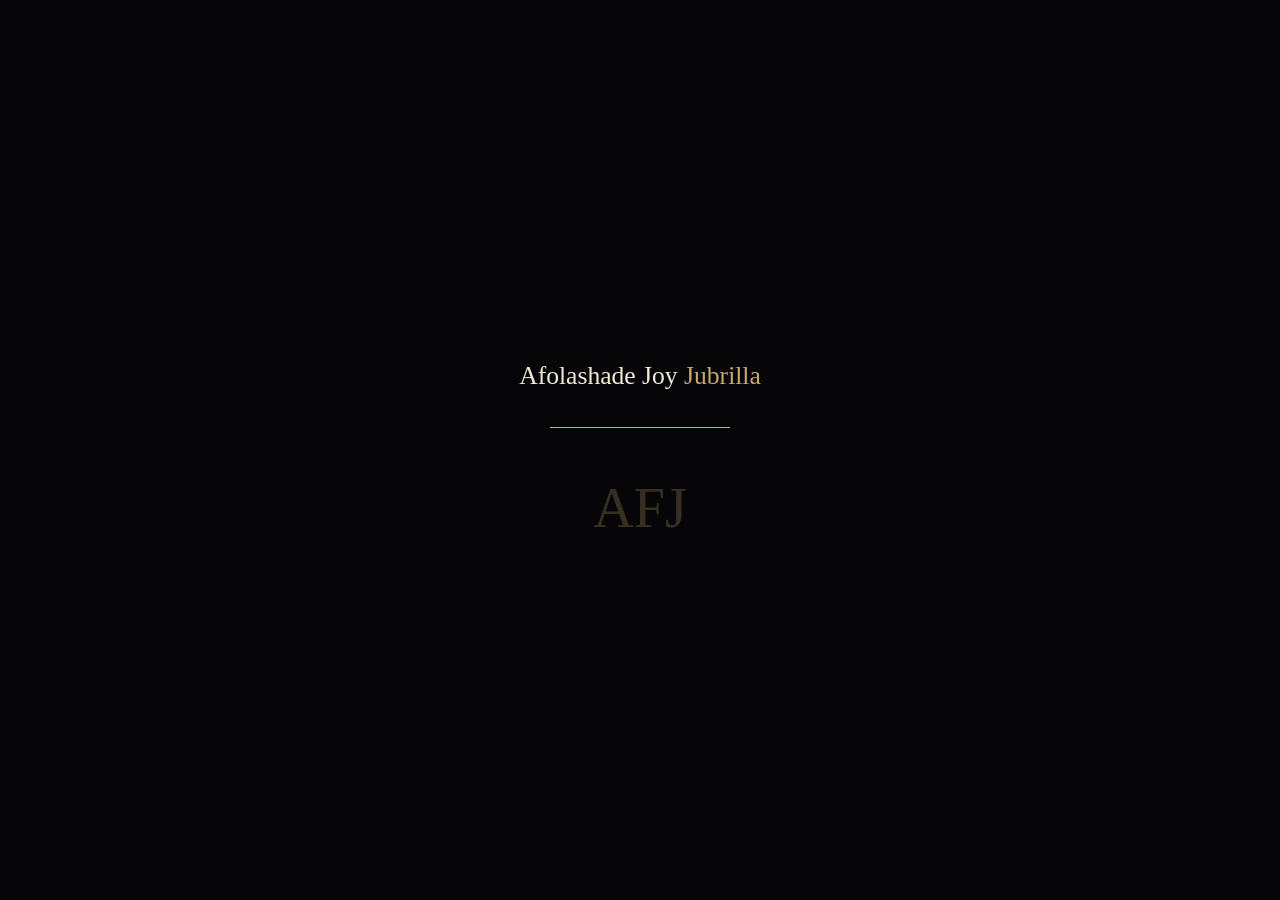
==== commit 4d7341fe: "Add files via upload" ====
--- a/index.html
+++ b/index.html
@@ -25,7 +25,7 @@
     .land-role::before { content: ''; width: 32px; height: 1px; background: var(--gold); }
     .land-name { font-family: var(--font-display); font-size: clamp(3.8rem, 9vw, 9rem); font-weight: 300; line-height: .88; color: var(--white); opacity: 0; animation: fd 1.1s .7s forwards; }
     .land-name em { display: block; font-style: italic; color: var(--gold); font-weight: 300; }
-    .land-headline { margin-top: 36px; max-width: 640px; font-family: var(--font-italic); font-style: italic; font-size: clamp(.95rem, 1.4vw, 1.15rem); line-height: 1.72; color: var(--cream2); opacity: 0; animation: fd .9s 1s forwards; min-height: 3.2em; transition: opacity .5s, transform .4s; }
+    .land-headline { margin-top: 36px; max-width: 640px; font-family: var(--font-italic); font-style: italic; font-size: clamp(.95rem, 1.4vw, 1.15rem); line-height: 1.72; color: var(--cream); opacity: 0; animation: fd .9s 1s forwards; min-height: 3.2em; transition: opacity .5s, transform .4s; text-shadow: 0 2px 12px rgba(0,0,0,.5); }
     .land-ctas { display: flex; gap: 14px; margin-top: 48px; flex-wrap: wrap; opacity: 0; animation: fd .9s 1.3s forwards; }
     /* Slide dots */
     .ss-dots { position: fixed; right: 40px; top: 50%; transform: translateY(-50%); display: flex; flex-direction: column; gap: 10px; z-index: 20; }
@@ -153,7 +153,7 @@
   <div class="loader-content">
     <div class="loader-name">Afolashade Joy <span>Jubrilla</span></div>
     <div class="loader-bar" id="loader-bar"></div>
-    <div class="loader-initials">AJJ</div>
+    <div class="loader-initials">AFJ</div>
   </div>
 </div>
 
@@ -244,10 +244,10 @@
 <!-- Dots -->
 <div class="ss-dots" id="ss-dots"></div>
 
-<!-- Scroll -->
+<!-- Explore -->
 <div class="land-scroll">
   <div class="scroll-ln"></div>
-  <span>Scroll</span>
+  <span>Explore</span>
 </div>
 
 <!-- Ticker -->
--- a/css/style.css
+++ b/css/style.css
@@ -127,7 +127,6 @@
   height: 42px;
   background: transparent;
   border: 1px solid rgba(200,169,110,.25);
-  border-radius: 50%;
   cursor: none;
   transition: all .3s var(--ease);
   flex-shrink: 0;
@@ -160,7 +159,6 @@
   cursor: none;
   align-items: center;
   justify-content: center;
-  border-radius: 50%;
   transition: background .3s, border-color .3s, transform .3s, box-shadow .3s;
 }
 .mob-tog:hover {
@@ -1130,7 +1128,6 @@
   color: var(--gold);
   font-size: 1.2rem;
   cursor: none;
-  border-radius: 50%;
   display: flex;
   align-items: center;
   justify-content: center;
